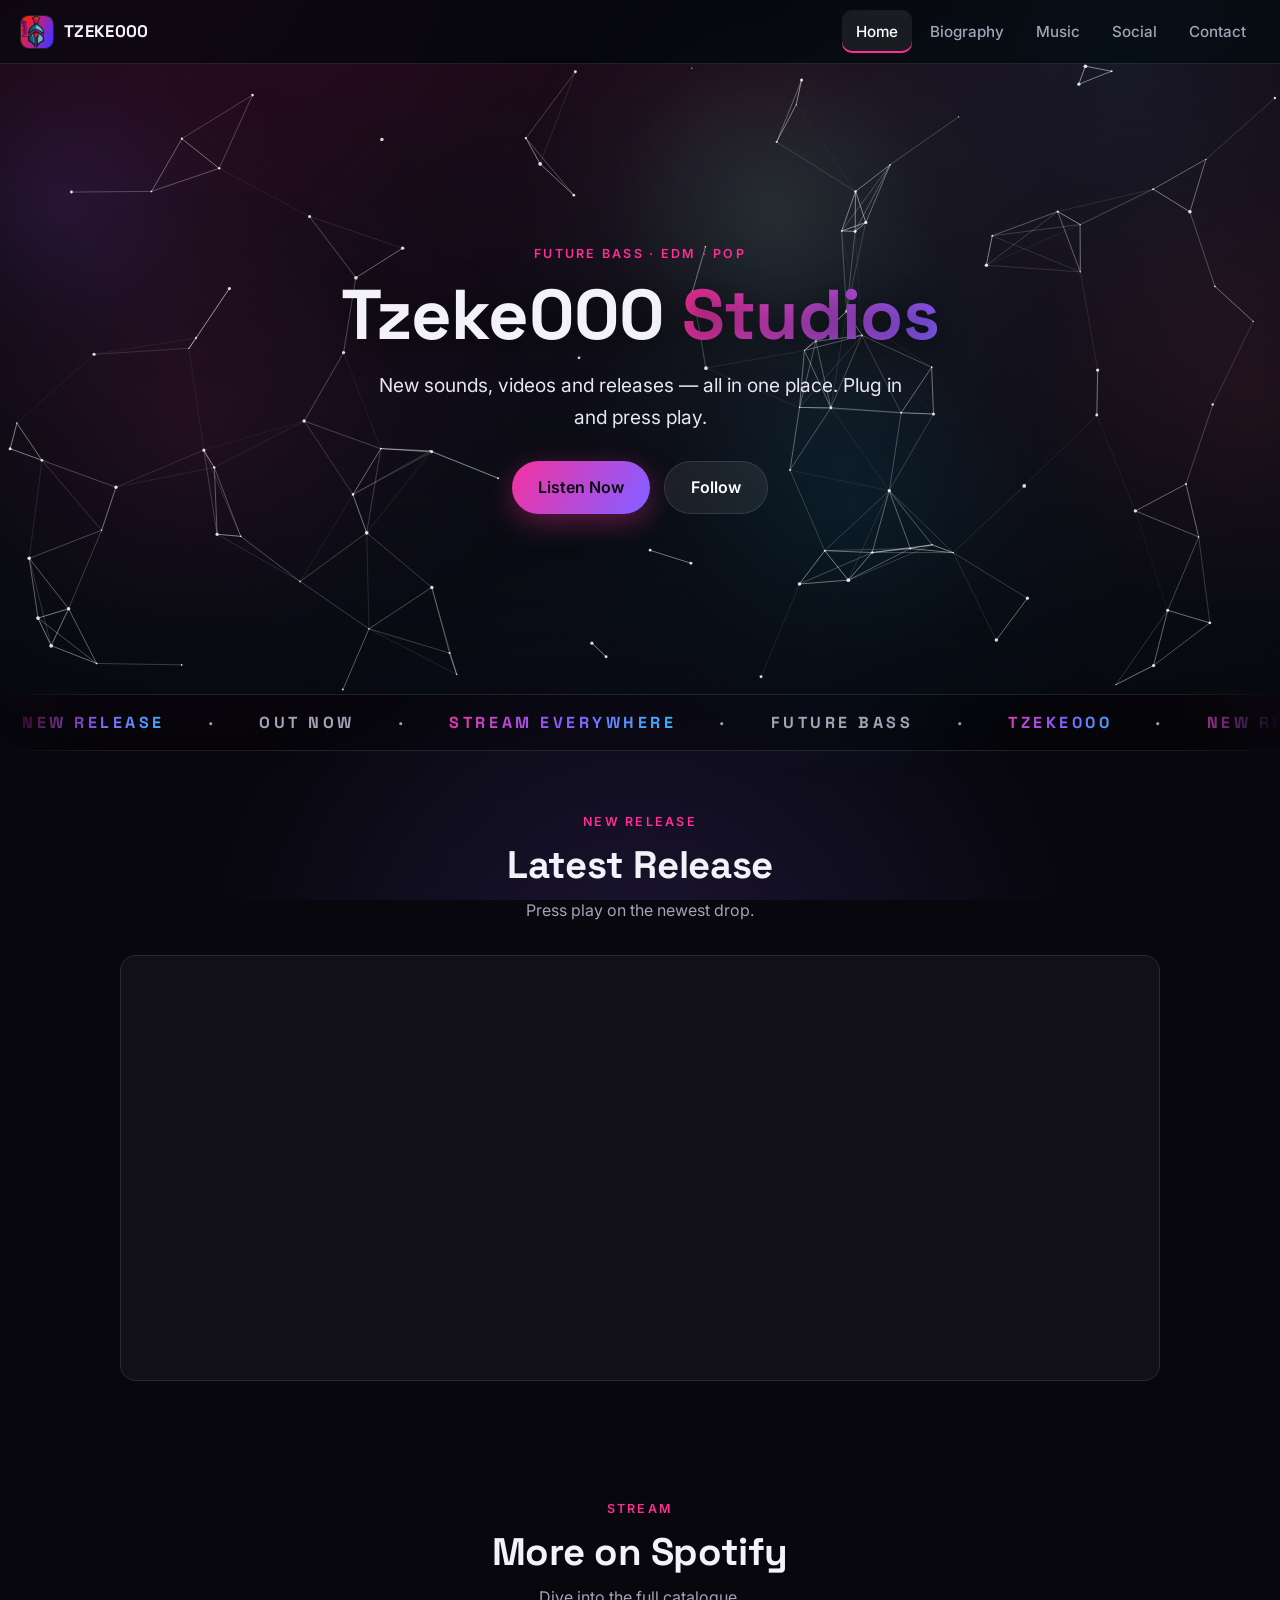
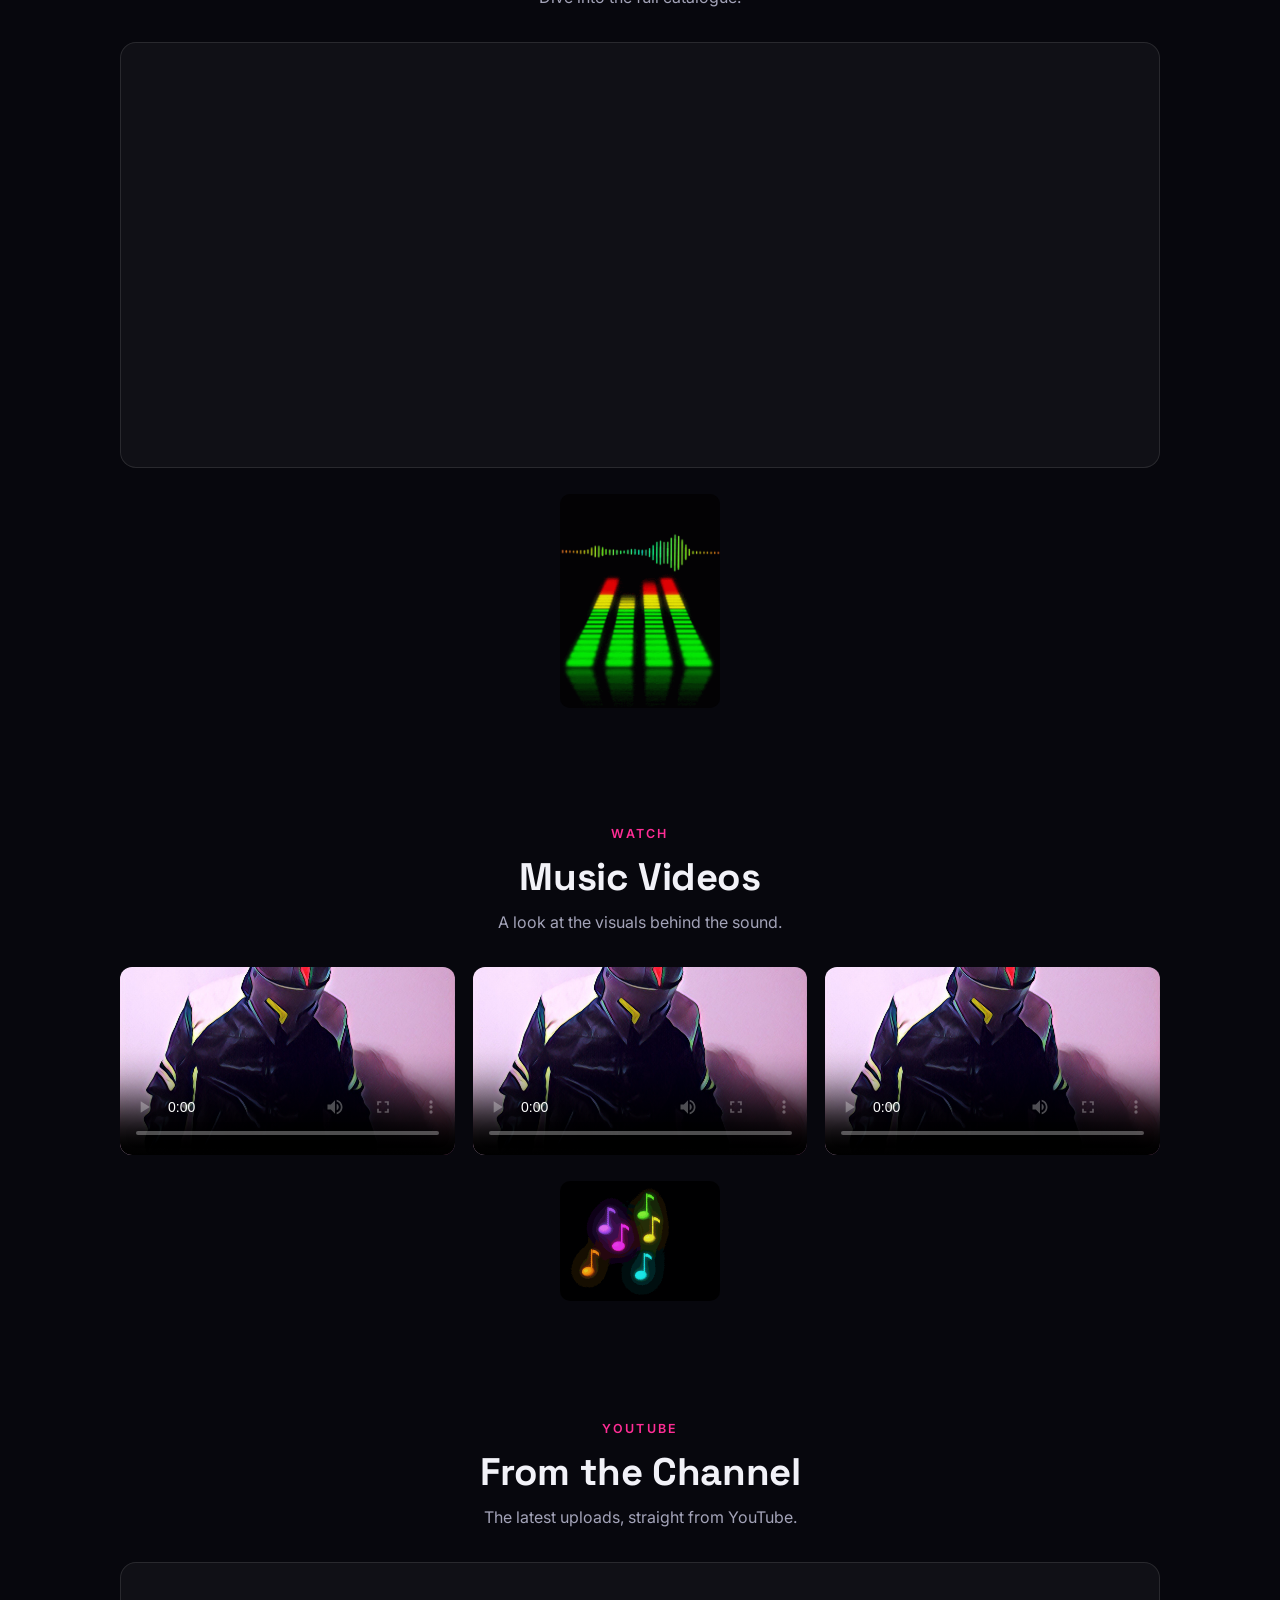
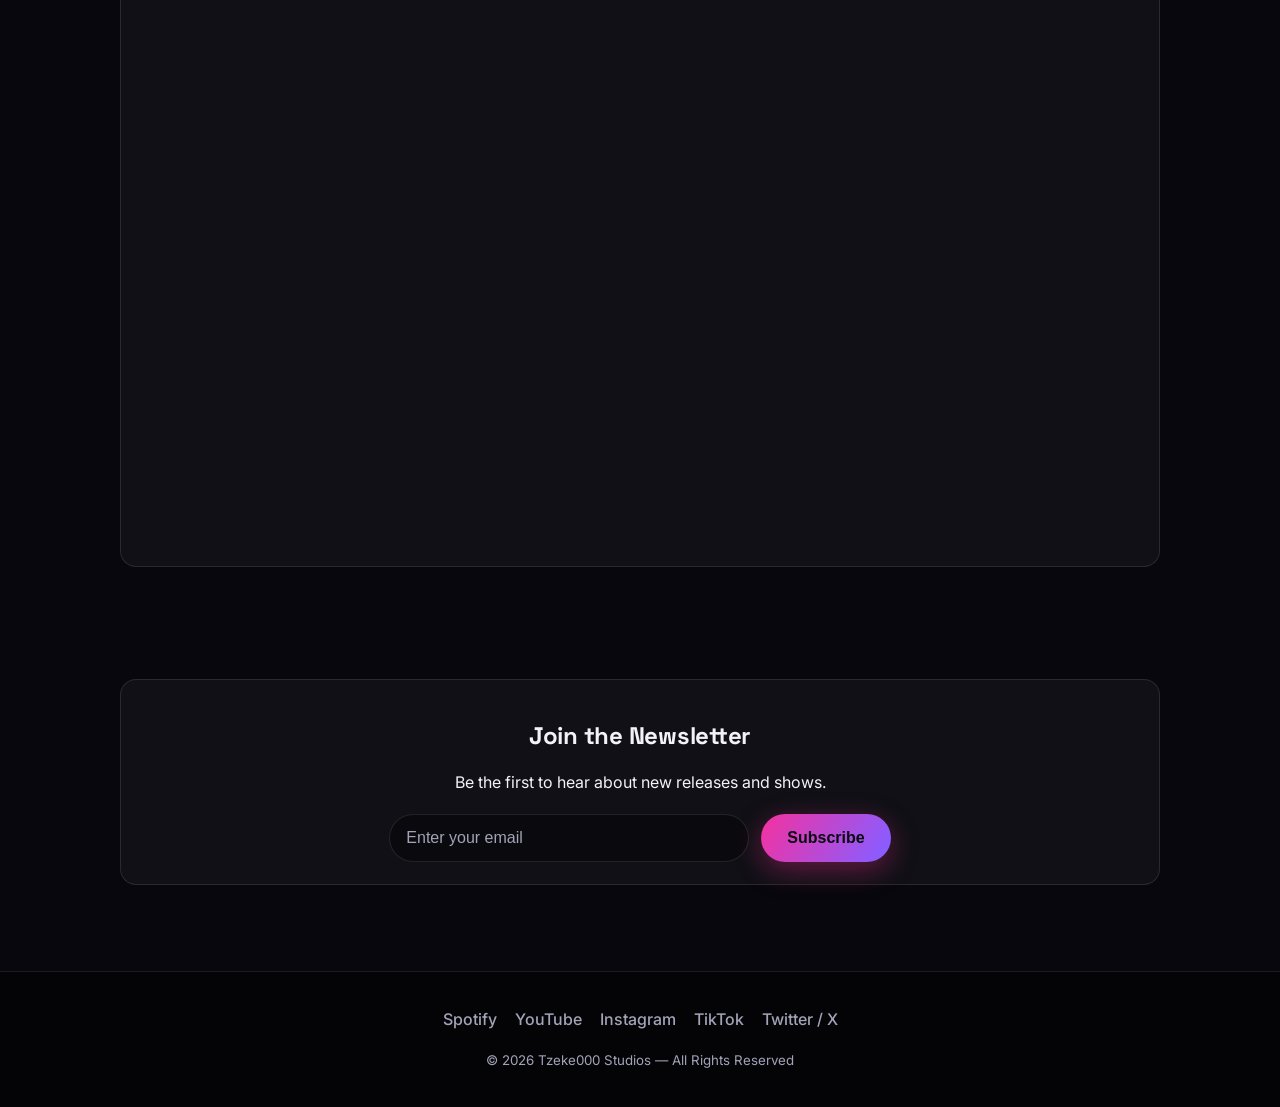
==== index.html @ 436c6356 "Add animated visual layer: canvas backgrounds, scroll reveals, parallax - Full-viewport animated gra" ====
<!DOCTYPE html>
<html lang="en">
<head>
    <meta charset="UTF-8">
    <meta name="viewport" content="width=device-width, initial-scale=1.0">
    <title>Tzeke000 Studios — Home</title>
    <meta name="description" content="Official home of Tzeke000 — Future Bass, EDM and pop. Stream the latest music, watch videos and connect.">
    <meta name="keywords" content="Tzeke000, music, EDM, future bass, videos, artist">
    <link rel="icon" href="Tzeke000icon.jpg" type="image/jpeg">
    <link rel="preconnect" href="https://fonts.googleapis.com">
    <link rel="preconnect" href="https://fonts.gstatic.com" crossorigin>
    <link href="https://fonts.googleapis.com/css2?family=Inter:wght@400;500;600&family=Space+Grotesk:wght@500;600;700&display=swap" rel="stylesheet">
    <link rel="stylesheet" href="styles.css">
</head>
<body>

<canvas id="bg-canvas" aria-hidden="true"></canvas>

<header class="site-header">
    <a class="brand" href="index.html">
        <img src="Tzeke000icon.jpg" alt="Tzeke000 logo">
        Tzeke000
    </a>
    <button class="nav-toggle" aria-label="Toggle menu" aria-expanded="false" aria-controls="nav-links">
        <span></span><span></span><span></span>
    </button>
    <ul class="nav-links" id="nav-links">
        <li><a href="index.html">Home</a></li>
        <li><a href="bio.html">Biography</a></li>
        <li><a href="music.html">Music</a></li>
        <li><a href="social.html">Social</a></li>
        <li><a href="contact.html">Contact</a></li>
    </ul>
</header>

<section class="hero">
    <div class="hero-bg" role="presentation"></div>
    <canvas id="hero-particles" aria-hidden="true"></canvas>
    <span class="eyebrow">Future Bass · EDM · Pop</span>
    <h1>Tzeke000 <span class="gradient-text">Studios</span></h1>
    <p>New sounds, videos and releases — all in one place. Plug in and press play.</p>
    <div class="btn-row">
        <a class="btn btn-primary" href="music.html">Listen Now</a>
        <a class="btn" href="social.html">Follow</a>
    </div>
</section>

<div class="ticker" aria-hidden="true">
    <div class="ticker-track">
        <span class="hot">New Release</span><span>·</span>
        <span>Out Now</span><span>·</span>
        <span class="hot">Stream Everywhere</span><span>·</span>
        <span>Future Bass</span><span>·</span>
        <span class="hot">Tzeke000</span><span>·</span>
        <span class="hot">New Release</span><span>·</span>
        <span>Out Now</span><span>·</span>
        <span class="hot">Stream Everywhere</span><span>·</span>
        <span>Future Bass</span><span>·</span>
        <span class="hot">Tzeke000</span><span>·</span>
    </div>
</div>

<section class="section reveal">
    <div class="section-head">
        <span class="eyebrow">New Release</span>
        <h2>Latest Release</h2>
        <p>Press play on the newest drop.</p>
    </div>
    <div class="card">
        <iframe class="embed-frame" title="Tzeke000 — latest release on Spotify" style="height:380px"
            src="https://open.spotify.com/embed/album/58b5uz4leKL0sfmOHb9FM9"
            allow="encrypted-media" loading="lazy"></iframe>
    </div>
</section>

<section class="section reveal">
    <div class="section-head">
        <span class="eyebrow">Stream</span>
        <h2>More on Spotify</h2>
        <p>Dive into the full catalogue.</p>
    </div>
    <div class="card">
        <iframe class="embed-frame" title="Tzeke000 on Spotify" style="height:380px"
            src="https://open.spotify.com/embed/artist/3OGoSdHCFrG0wLdROotkfY"
            allow="encrypted-media" loading="lazy"></iframe>
    </div>
    <img src="homegif/mv.gif" alt="" class="gif-accent" aria-hidden="true">
</section>

<section class="section reveal">
    <div class="section-head">
        <span class="eyebrow">Watch</span>
        <h2>Music Videos</h2>
        <p>A look at the visuals behind the sound.</p>
    </div>
    <div class="video-grid">
        <video controls preload="metadata" poster="hero.JPG">
            <source src="chasing you video.mp4" type="video/mp4">
            Your browser does not support the video tag.
        </video>
        <video controls preload="metadata" poster="hero.JPG">
            <source src="heart.mp4" type="video/mp4">
            Your browser does not support the video tag.
        </video>
        <video controls preload="metadata" poster="hero.JPG">
            <source src="our love yuno edit.mp4" type="video/mp4">
            Your browser does not support the video tag.
        </video>
    </div>
    <img src="homegif/note.gif" alt="" class="gif-accent" aria-hidden="true">
</section>

<section class="section reveal">
    <div class="section-head">
        <span class="eyebrow">YouTube</span>
        <h2>From the Channel</h2>
        <p>The latest uploads, straight from YouTube.</p>
    </div>
    <div class="card">
        <iframe class="embed-frame" style="aspect-ratio:16/9"
            title="Tzeke000 on YouTube — latest videos"
            src="https://www.youtube.com/embed/videoseries?list=UU_KronLt3Lr6QXPFJktc8fQ"
            allow="accelerometer; autoplay; clipboard-write; encrypted-media; gyroscope; picture-in-picture; web-share"
            referrerpolicy="strict-origin-when-cross-origin"
            allowfullscreen loading="lazy"></iframe>
    </div>
</section>

<section class="section newsletter reveal">
    <div class="card" style="text-align:center">
        <h2>Join the Newsletter</h2>
        <p>Be the first to hear about new releases and shows.</p>
        <form id="newsletter-form">
            <input type="email" id="newsletter-email" placeholder="Enter your email" required>
            <button type="submit" class="btn btn-primary">Subscribe</button>
        </form>
    </div>
</section>

<footer class="site-footer">
    <div class="footer-social">
        <a href="https://open.spotify.com/artist/3OGoSdHCFrG0wLdROotkfY" target="_blank" rel="noopener">Spotify</a>
        <a href="https://youtube.com/@tzeke000" target="_blank" rel="noopener">YouTube</a>
        <a href="https://www.instagram.com/tzeke000/" target="_blank" rel="noopener">Instagram</a>
        <a href="https://www.tiktok.com/@tzeke000" target="_blank" rel="noopener">TikTok</a>
        <a href="https://twitter.com/tzeke0001" target="_blank" rel="noopener">Twitter / X</a>
    </div>
    <small>&copy; <span data-year>2026</span> Tzeke000 Studios — All Rights Reserved</small>
</footer>

<script src="main.js"></script>
</body>
</html>
---- styles.css ----
/* ===========================================================
   Tzeke000 Studios — shared theme
   Dark neon / electronic. Used by every page.
   =========================================================== */

:root {
  --bg:        #07070d;
  --bg-2:      #0d0d18;
  --surface:   rgba(255, 255, 255, 0.04);
  --surface-2: rgba(255, 255, 255, 0.07);
  --border:    rgba(255, 255, 255, 0.10);
  --text:      #f2f2f8;
  --muted:     #a3a3b8;
  --magenta:   #ff2d95;
  --violet:    #8b5cff;
  --cyan:      #1ad1ff;
  --accent-grad: linear-gradient(120deg, #ff2d95 0%, #8b5cff 50%, #1ad1ff 100%);
  --radius:    16px;
  --maxw:      1080px;
  --header-h:  64px;
  --shadow:    0 10px 40px rgba(0, 0, 0, 0.45);
}

* { box-sizing: border-box; }

html { scroll-behavior: smooth; }

body {
  margin: 0;
  font-family: "Inter", system-ui, -apple-system, "Segoe UI", Roboto, Arial, sans-serif;
  color: var(--text);
  background-color: var(--bg);
  background-image:
    radial-gradient(900px circle at 12% -10%, rgba(255, 45, 149, 0.18), transparent 45%),
    radial-gradient(800px circle at 88% 8%, rgba(26, 209, 255, 0.16), transparent 45%),
    radial-gradient(900px circle at 50% 110%, rgba(139, 92, 255, 0.16), transparent 50%);
  background-attachment: fixed;
  line-height: 1.65;
  -webkit-font-smoothing: antialiased;
  overflow-x: hidden;
}

h1, h2, h3 {
  font-family: "Space Grotesk", "Inter", system-ui, sans-serif;
  line-height: 1.15;
  letter-spacing: -0.01em;
}

a { color: var(--cyan); text-decoration: none; }
a:hover { color: #fff; }

img { max-width: 100%; display: block; }

/* ---------- Layout helpers ---------- */
.section {
  max-width: var(--maxw);
  margin: 0 auto;
  padding: 56px 20px;
}
.section-head { text-align: center; margin-bottom: 32px; }
.section-head h2 {
  font-size: clamp(1.6rem, 4vw, 2.4rem);
  margin: 0 0 10px;
}
.section-head p { color: var(--muted); margin: 0; }

.eyebrow {
  display: inline-block;
  font-size: 0.78rem;
  letter-spacing: 0.18em;
  text-transform: uppercase;
  color: var(--magenta);
  font-weight: 600;
  margin-bottom: 10px;
}

.card {
  background: var(--surface);
  border: 1px solid var(--border);
  border-radius: var(--radius);
  padding: 22px;
  backdrop-filter: blur(8px);
  transition: transform 0.4s cubic-bezier(0.22, 1, 0.36, 1),
              border-color 0.3s ease,
              box-shadow 0.4s ease,
              background 0.3s ease;
}
.card + .card { margin-top: 22px; }
.card h3 { margin-top: 0; }
.card:hover {
  transform: translateY(-4px);
  border-color: rgba(255, 45, 149, 0.45);
  background: rgba(255, 255, 255, 0.06);
  box-shadow:
    0 18px 40px rgba(0, 0, 0, 0.5),
    0 0 0 1px rgba(255, 45, 149, 0.18),
    0 0 70px -10px rgba(139, 92, 255, 0.38);
}

.gradient-text {
  background: var(--accent-grad);
  background-size: 200% 100%;
  -webkit-background-clip: text;
  background-clip: text;
  color: transparent;
  animation: gradient-pan 9s ease-in-out infinite;
}
@keyframes gradient-pan {
  0%, 100% { background-position: 0% 50%; }
  50%      { background-position: 100% 50%; }
}

/* ---------- Header / nav ---------- */
.site-header {
  position: sticky;
  top: 0;
  z-index: 50;
  display: flex;
  align-items: center;
  justify-content: space-between;
  gap: 16px;
  height: var(--header-h);
  padding: 0 20px;
  background: rgba(7, 7, 13, 0.72);
  backdrop-filter: blur(14px);
  border-bottom: 1px solid var(--border);
}
.brand {
  display: flex;
  align-items: center;
  gap: 10px;
  font-family: "Space Grotesk", sans-serif;
  font-weight: 700;
  font-size: 1.05rem;
  letter-spacing: 0.02em;
  color: var(--text);
  text-transform: uppercase;
}
.brand:hover { color: var(--text); }
.brand img {
  width: 34px;
  height: 34px;
  border-radius: 9px;
  border: 1px solid var(--border);
}

.nav-links {
  display: flex;
  align-items: center;
  gap: 4px;
  list-style: none;
  margin: 0;
  padding: 0;
}
.nav-links a {
  display: block;
  padding: 9px 14px;
  border-radius: 10px;
  color: var(--muted);
  font-weight: 500;
  font-size: 0.95rem;
  transition: color 0.2s ease, background 0.2s ease;
}
.nav-links a:hover { color: #fff; background: var(--surface-2); }
.nav-links a.active {
  color: #fff;
  background: var(--surface-2);
  box-shadow: inset 0 -2px 0 0 var(--magenta);
}

.nav-toggle {
  display: none;
  flex-direction: column;
  justify-content: center;
  gap: 5px;
  width: 44px;
  height: 44px;
  padding: 0;
  background: transparent;
  border: 1px solid var(--border);
  border-radius: 10px;
  cursor: pointer;
}
.nav-toggle span {
  display: block;
  width: 20px;
  height: 2px;
  margin: 0 auto;
  background: var(--text);
  transition: transform 0.25s ease, opacity 0.25s ease;
}
.nav-toggle[aria-expanded="true"] span:nth-child(1) { transform: translateY(7px) rotate(45deg); }
.nav-toggle[aria-expanded="true"] span:nth-child(2) { opacity: 0; }
.nav-toggle[aria-expanded="true"] span:nth-child(3) { transform: translateY(-7px) rotate(-45deg); }

/* ---------- Hero ---------- */
.hero {
  position: relative;
  min-height: clamp(420px, 70vh, 640px);
  display: flex;
  flex-direction: column;
  align-items: center;
  justify-content: center;
  text-align: center;
  padding: 60px 20px;
  overflow: hidden;
}
.hero-bg {
  position: absolute;
  inset: 0;
  background-image: url('hero.JPG');
  background-size: cover;
  background-position: center;
  transform: scale(1.08);
  filter: saturate(1.1);
  will-change: transform;
}
.hero::after {
  content: "";
  position: absolute;
  inset: 0;
  background:
    radial-gradient(120% 120% at 50% 0%, rgba(7, 7, 13, 0.25), rgba(7, 7, 13, 0.92)),
    linear-gradient(180deg, rgba(255, 45, 149, 0.12), rgba(26, 209, 255, 0.10));
}
.hero > * { position: relative; z-index: 1; }
.hero h1 {
  font-size: clamp(2.2rem, 7vw, 4.4rem);
  margin: 0 0 14px;
  text-shadow: 0 4px 30px rgba(0, 0, 0, 0.6);
}
.hero p {
  max-width: 560px;
  margin: 0 auto 28px;
  font-size: clamp(1rem, 2.5vw, 1.2rem);
  color: #e7e7f2;
}

/* ---------- Buttons ---------- */
.btn-row {
  display: flex;
  flex-wrap: wrap;
  gap: 14px;
  justify-content: center;
}
.btn {
  display: inline-flex;
  align-items: center;
  justify-content: center;
  gap: 8px;
  min-height: 48px;
  padding: 12px 26px;
  border-radius: 999px;
  font-weight: 600;
  font-size: 1rem;
  cursor: pointer;
  border: 1px solid var(--border);
  background: var(--surface-2);
  color: #fff;
  transition: transform 0.2s ease, box-shadow 0.2s ease, background 0.2s ease;
}
.btn:hover { transform: translateY(-2px); color: #fff; }
.btn-primary {
  border: none;
  background: var(--accent-grad);
  background-size: 200% 200%;
  background-position: 0% 50%;
  color: #0a0a0f;
  box-shadow: 0 8px 28px rgba(255, 45, 149, 0.35);
  transition: background-position 0.5s ease, transform 0.2s ease, box-shadow 0.2s ease;
}
.btn-primary:hover {
  background-position: 100% 50%;
  box-shadow: 0 12px 34px rgba(139, 92, 255, 0.45);
  color: #0a0a0f;
}

/* ---------- Embeds & media ---------- */
.embed-frame {
  width: 100%;
  border: 0;
  border-radius: 12px;
  display: block;
}
.video-grid {
  display: grid;
  grid-template-columns: repeat(auto-fit, minmax(280px, 1fr));
  gap: 18px;
}
.video-grid video {
  width: 100%;
  height: 100%;
  border-radius: 12px;
  background: #000;
  aspect-ratio: 16 / 9;
  object-fit: cover;
}
.track-list { display: grid; gap: 14px; }
.track {
  display: flex;
  flex-direction: column;
  gap: 10px;
  background: var(--surface);
  border: 1px solid var(--border);
  border-radius: 12px;
  padding: 16px 18px;
}
.track .track-name { font-weight: 600; font-family: "Space Grotesk", sans-serif; }
audio { width: 100%; height: 40px; }

/* decorative gifs */
.gif-accent {
  display: block;
  margin: 26px auto 0;
  width: 100%;
  max-width: 160px;
  opacity: 0.92;
  border-radius: 10px;
}

/* ---------- Bio slideshow ---------- */
.slideshow {
  position: relative;
  max-width: 640px;
  margin: 0 auto 8px;
  border-radius: var(--radius);
  overflow: hidden;
  border: 1px solid var(--border);
}
.slideshow .slide {
  display: none;
  width: 100%;
  max-height: 460px;
  object-fit: cover;
}
.slideshow .slide.active { display: block; }
.slide-btn {
  position: absolute;
  top: 50%;
  transform: translateY(-50%);
  width: 44px;
  height: 44px;
  display: flex;
  align-items: center;
  justify-content: center;
  font-size: 22px;
  color: #fff;
  background: rgba(7, 7, 13, 0.55);
  border: 1px solid var(--border);
  border-radius: 999px;
  cursor: pointer;
  backdrop-filter: blur(6px);
}
.slide-btn:hover { background: rgba(7, 7, 13, 0.85); }
.slide-btn.prev { left: 12px; }
.slide-btn.next { right: 12px; }
.slide-dots { display: flex; justify-content: center; gap: 8px; margin-top: 12px; }
.slide-dots button {
  width: 10px; height: 10px; padding: 0;
  border-radius: 50%;
  border: none;
  background: var(--border);
  cursor: pointer;
}
.slide-dots button.active { background: var(--magenta); }

/* ---------- Social grid ---------- */
.social-grid {
  display: grid;
  grid-template-columns: repeat(auto-fit, minmax(150px, 1fr));
  gap: 14px;
  margin-bottom: 30px;
}
.social-grid a {
  display: flex;
  align-items: center;
  justify-content: center;
  min-height: 56px;
  padding: 12px;
  font-weight: 600;
  color: #fff;
  background: var(--surface);
  border: 1px solid var(--border);
  border-radius: 12px;
  transition: transform 0.2s ease, border-color 0.2s ease, background 0.2s ease;
}
.social-grid a:hover {
  transform: translateY(-3px);
  border-color: var(--magenta);
  background: var(--surface-2);
}

/* ---------- Newsletter ---------- */
.newsletter form {
  display: flex;
  flex-wrap: wrap;
  gap: 12px;
  justify-content: center;
  margin-top: 18px;
}
.newsletter input[type="email"] {
  flex: 1 1 260px;
  max-width: 360px;
  min-height: 48px;
  padding: 12px 16px;
  border-radius: 999px;
  border: 1px solid var(--border);
  background: rgba(0, 0, 0, 0.35);
  color: #fff;
  font-size: 1rem;
}
.newsletter input[type="email"]::placeholder { color: var(--muted); }
.newsletter input[type="email"]:focus {
  outline: none;
  border-color: var(--cyan);
  box-shadow: 0 0 0 3px rgba(26, 209, 255, 0.25);
}

/* ---------- Footer ---------- */
.site-footer {
  border-top: 1px solid var(--border);
  background: rgba(0, 0, 0, 0.4);
  text-align: center;
  padding: 34px 20px;
  margin-top: 30px;
}
.footer-social {
  display: flex;
  flex-wrap: wrap;
  gap: 8px 18px;
  justify-content: center;
  margin-bottom: 14px;
}
.footer-social a { color: var(--muted); font-weight: 500; }
.footer-social a:hover { color: #fff; }
.site-footer small { color: var(--muted); }

/* ---------- Focus visibility ---------- */
:focus-visible {
  outline: 2px solid var(--cyan);
  outline-offset: 2px;
}

/* ===========================================================
   Visual layer — canvases, scroll reveal, marquee
   =========================================================== */

#bg-canvas {
  position: fixed;
  inset: 0;
  width: 100%;
  height: 100%;
  z-index: -1;
  pointer-events: none;
  opacity: 0.85;
}

#hero-particles {
  position: absolute;
  inset: 0;
  z-index: 1;
  pointer-events: none;
  mix-blend-mode: screen;
}

.reveal {
  opacity: 0;
  transform: translateY(36px);
  transition: opacity 0.9s ease, transform 0.9s cubic-bezier(0.22, 1, 0.36, 1);
  will-change: opacity, transform;
}
.reveal.in {
  opacity: 1;
  transform: none;
}

/* Marquee ticker */
.ticker {
  position: relative;
  overflow: hidden;
  border-top: 1px solid var(--border);
  border-bottom: 1px solid var(--border);
  background: rgba(0, 0, 0, 0.30);
  padding: 14px 0;
  -webkit-mask-image: linear-gradient(90deg, transparent, #000 8%, #000 92%, transparent);
          mask-image: linear-gradient(90deg, transparent, #000 8%, #000 92%, transparent);
}
.ticker-track {
  display: inline-flex;
  white-space: nowrap;
  animation: ticker-scroll 32s linear infinite;
  font-family: "Space Grotesk", sans-serif;
  font-weight: 700;
  font-size: 1rem;
  letter-spacing: 0.22em;
  text-transform: uppercase;
}
.ticker-track span {
  padding: 0 22px;
  color: var(--muted);
  flex: 0 0 auto;
}
.ticker-track span.hot {
  background: var(--accent-grad);
  -webkit-background-clip: text;
          background-clip: text;
  color: transparent;
}
@keyframes ticker-scroll {
  from { transform: translateX(0); }
  to   { transform: translateX(-50%); }
}

/* ---------- Mobile nav ---------- */
@media (max-width: 760px) {
  .nav-toggle { display: flex; }
  .nav-links {
    position: fixed;
    top: var(--header-h);
    left: 0;
    right: 0;
    flex-direction: column;
    align-items: stretch;
    gap: 6px;
    padding: 16px 20px 24px;
    background: rgba(7, 7, 13, 0.97);
    border-bottom: 1px solid var(--border);
    transform: translateY(-12px);
    opacity: 0;
    pointer-events: none;
    transition: opacity 0.2s ease, transform 0.2s ease;
  }
  .nav-links.open {
    transform: translateY(0);
    opacity: 1;
    pointer-events: auto;
  }
  .nav-links a {
    padding: 14px 16px;
    font-size: 1.05rem;
  }
  .nav-links a.active { box-shadow: inset 3px 0 0 0 var(--magenta); }
}

@media (prefers-reduced-motion: reduce) {
  html { scroll-behavior: auto; }
  * { animation: none !important; transition: none !important; }
  .reveal { opacity: 1; transform: none; }
}
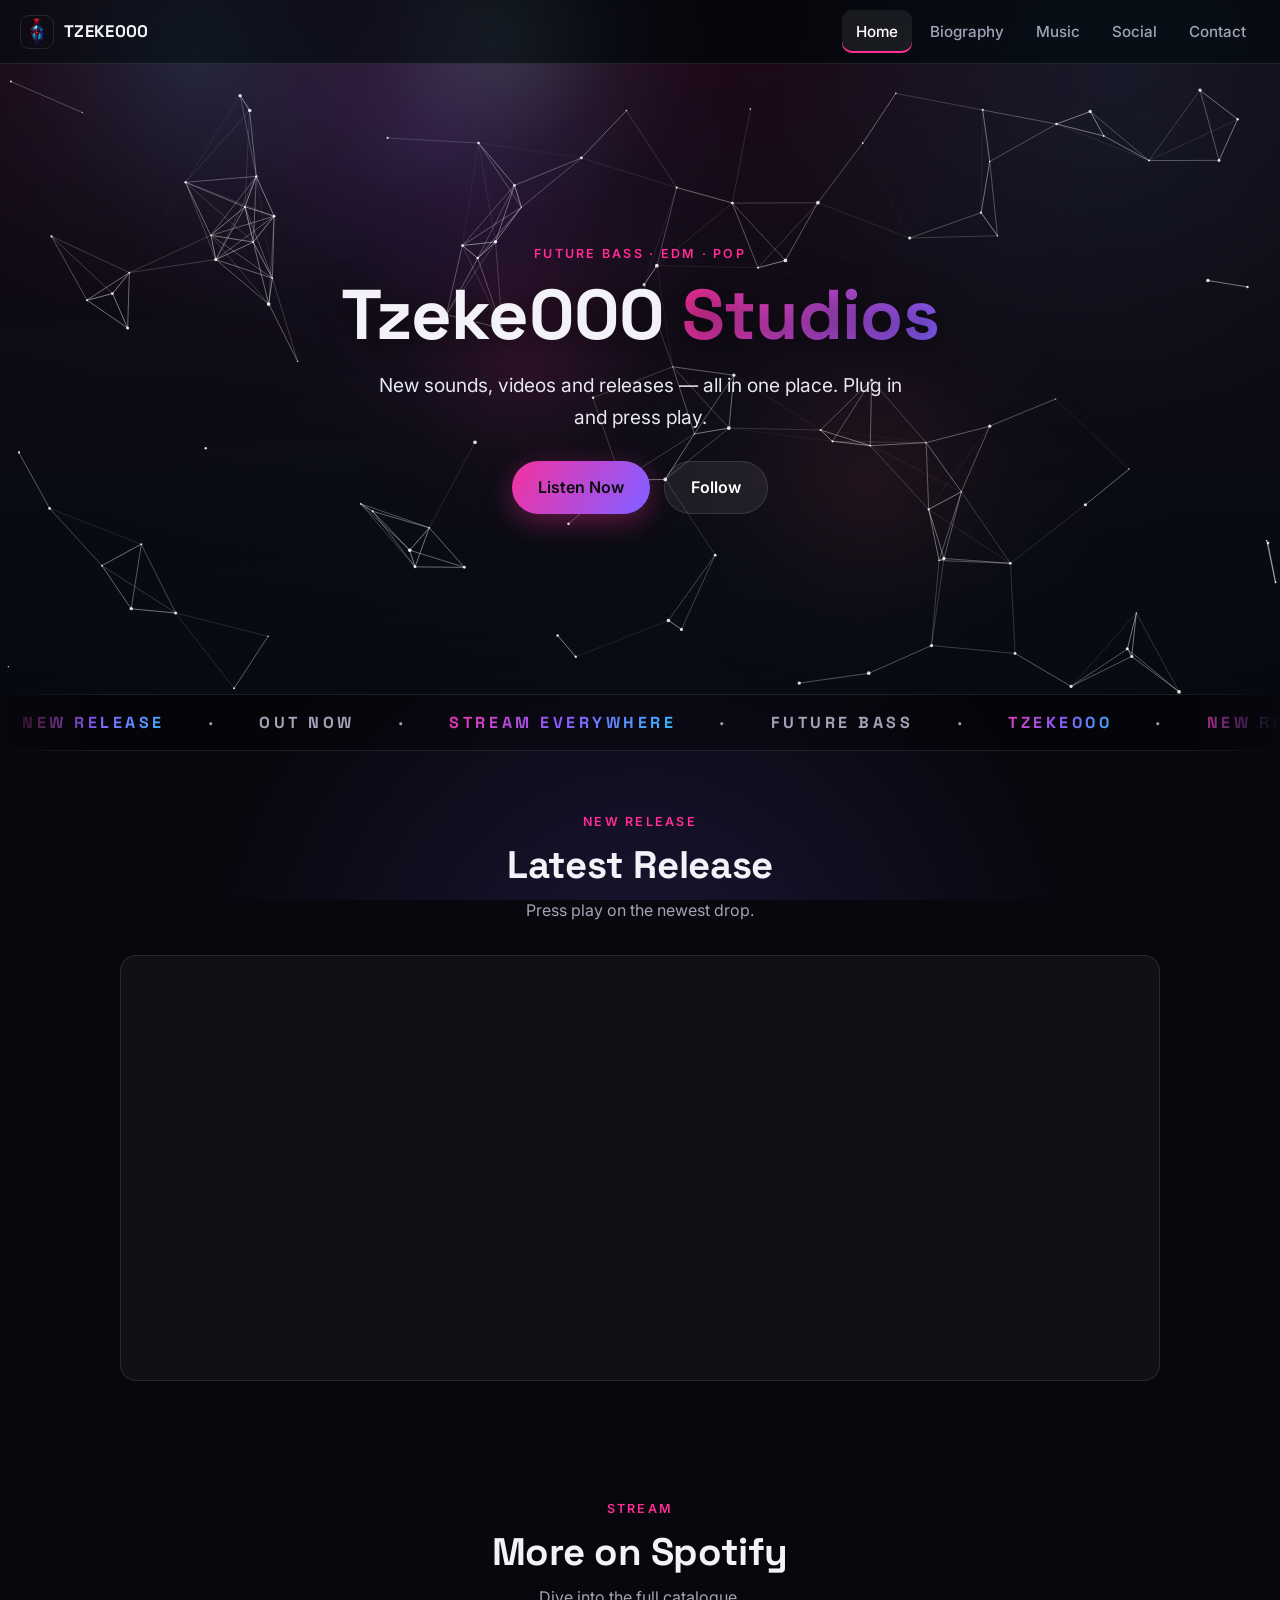
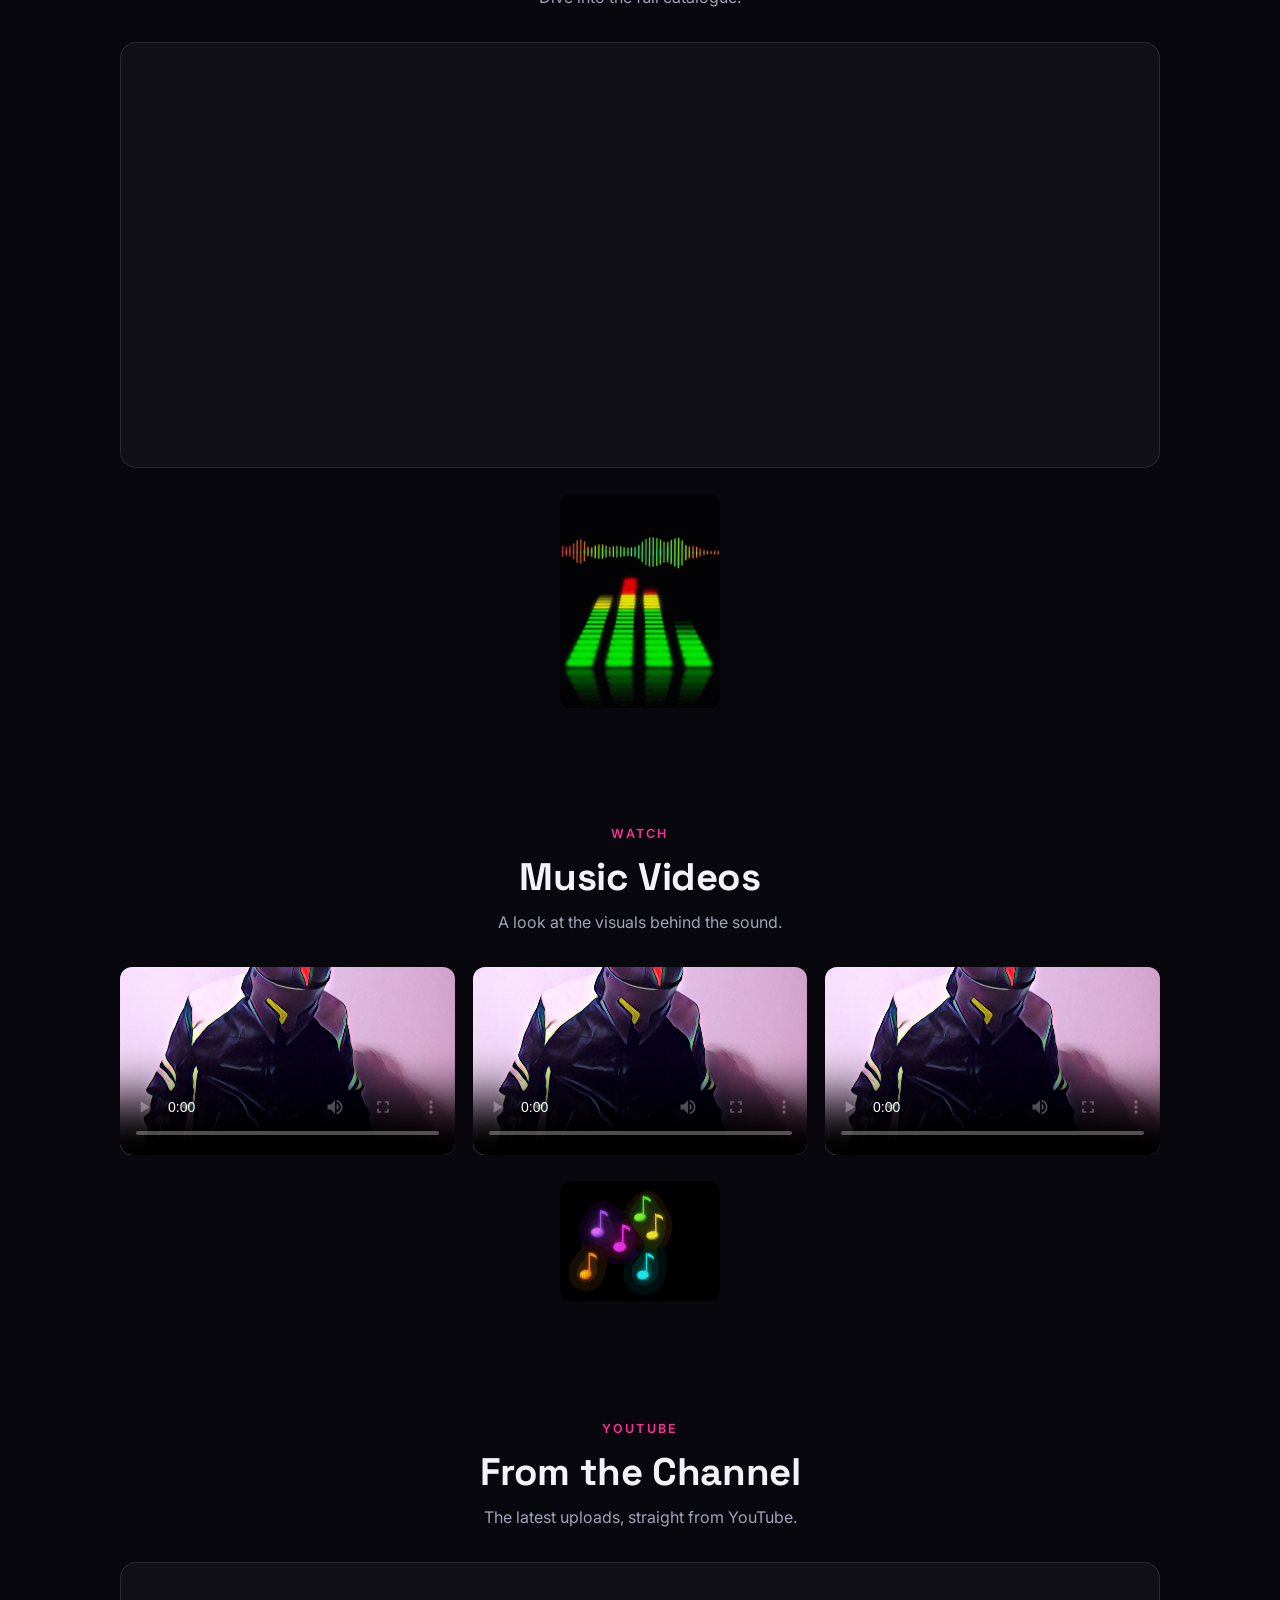
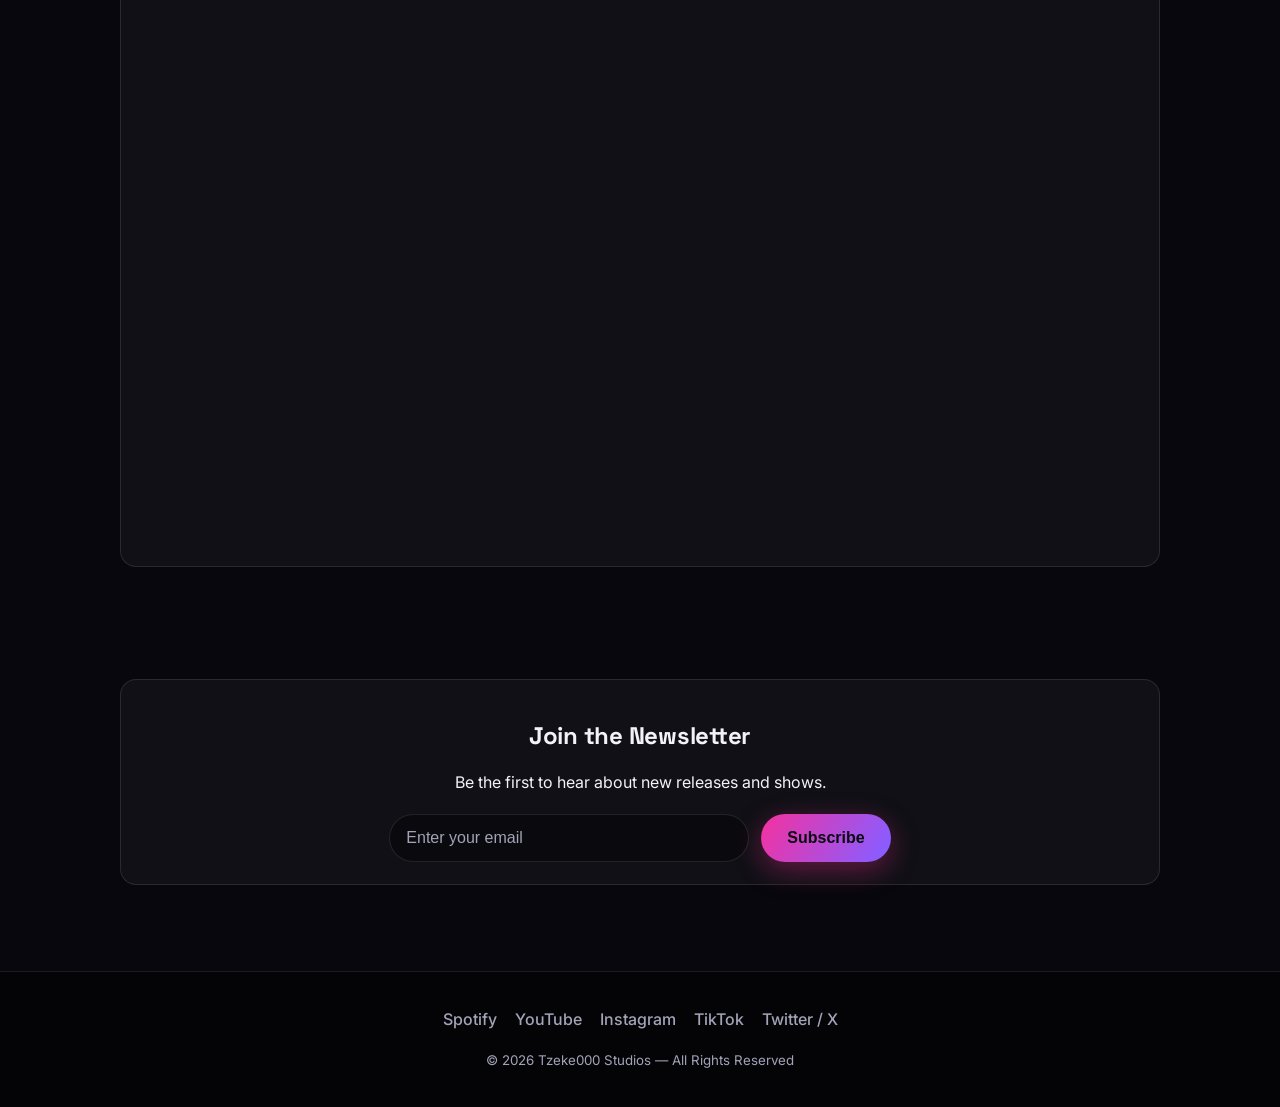
==== commit 2b8ceb66: "Add new Spartan logo art, swap header/favicon, add social share cards - Add the new colored Spartan " ====
--- a/index.html
+++ b/index.html
@@ -6,11 +6,39 @@
     <title>Tzeke000 Studios — Home</title>
     <meta name="description" content="Official home of Tzeke000 — Future Bass, EDM and pop. Stream the latest music, watch videos and connect.">
     <meta name="keywords" content="Tzeke000, music, EDM, future bass, videos, artist">
-    <link rel="icon" href="Tzeke000icon.jpg" type="image/jpeg">
+    <link rel="icon" type="image/png" href="Tzeke000icon.png">
+    <link rel="apple-touch-icon" href="Tzeke000icon.png">
+    <meta property="og:type" content="website">
+    <meta property="og:site_name" content="Tzeke000 Studios">
+    <meta property="og:title" content="Tzeke000 Studios">
+    <meta property="og:description" content="Official home of Tzeke000 — Future Bass, EDM and pop. Stream the latest music, watch videos and connect.">
+    <meta property="og:url" content="https://tzeke000.github.io/">
+    <meta property="og:image" content="https://tzeke000.github.io/og-banner.png">
+    <meta name="twitter:card" content="summary_large_image">
+    <meta name="twitter:title" content="Tzeke000 Studios">
+    <meta name="twitter:description" content="Official home of Tzeke000 — Future Bass, EDM and pop. Stream the latest music, watch videos and connect.">
+    <meta name="twitter:image" content="https://tzeke000.github.io/og-banner.png">
     <link rel="preconnect" href="https://fonts.googleapis.com">
     <link rel="preconnect" href="https://fonts.gstatic.com" crossorigin>
     <link href="https://fonts.googleapis.com/css2?family=Inter:wght@400;500;600&family=Space+Grotesk:wght@500;600;700&display=swap" rel="stylesheet">
     <link rel="stylesheet" href="styles.css">
+    <script type="application/ld+json">
+    {
+      "@context": "https://schema.org",
+      "@type": "MusicGroup",
+      "name": "Tzeke000",
+      "url": "https://tzeke000.github.io/",
+      "image": "https://tzeke000.github.io/og-banner.png",
+      "genre": ["Future Bass", "EDM", "Pop"],
+      "sameAs": [
+        "https://open.spotify.com/artist/3OGoSdHCFrG0wLdROotkfY",
+        "https://youtube.com/@tzeke000",
+        "https://www.instagram.com/tzeke000/",
+        "https://www.tiktok.com/@tzeke000",
+        "https://twitter.com/tzeke0001"
+      ]
+    }
+    </script>
 </head>
 <body>
 
@@ -18,7 +46,7 @@
 
 <header class="site-header">
     <a class="brand" href="index.html">
-        <img src="Tzeke000icon.jpg" alt="Tzeke000 logo">
+        <img src="Tzeke000icon.png" alt="Tzeke000 logo">
         Tzeke000
     </a>
     <button class="nav-toggle" aria-label="Toggle menu" aria-expanded="false" aria-controls="nav-links">
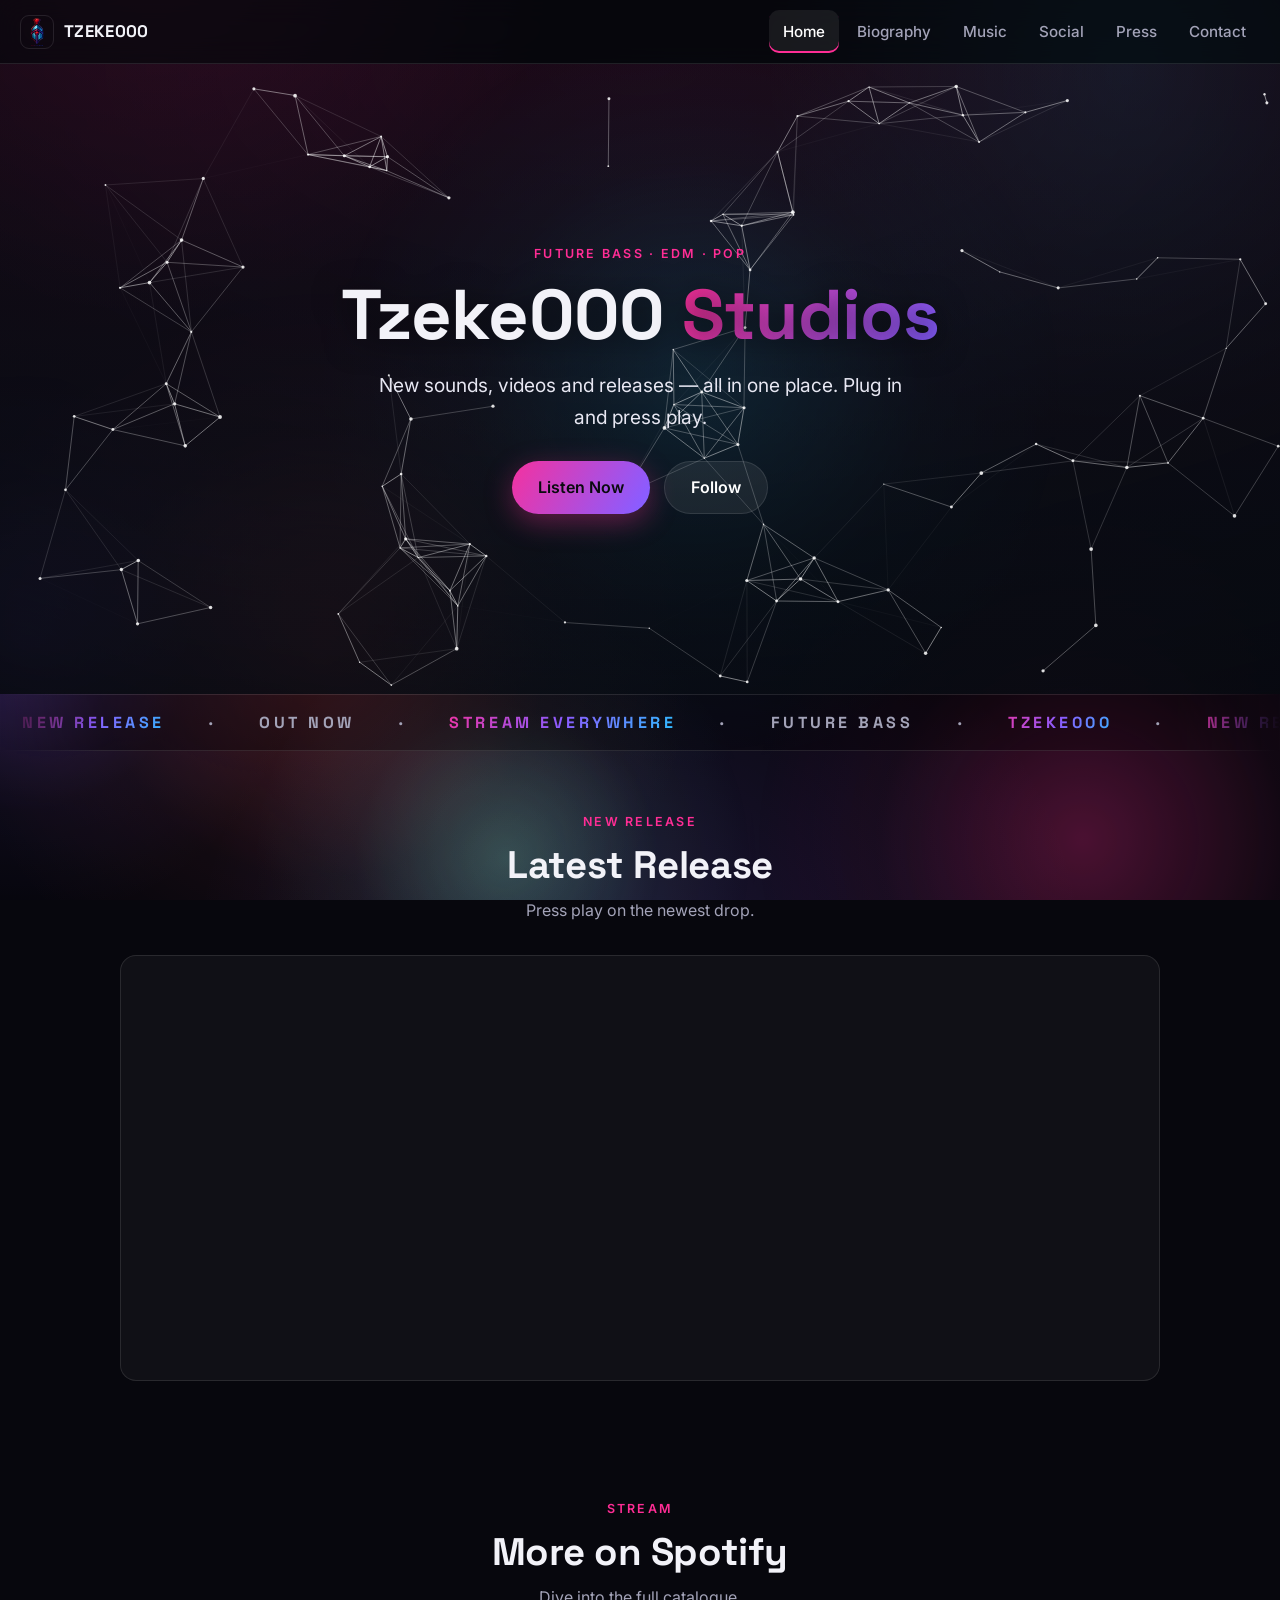
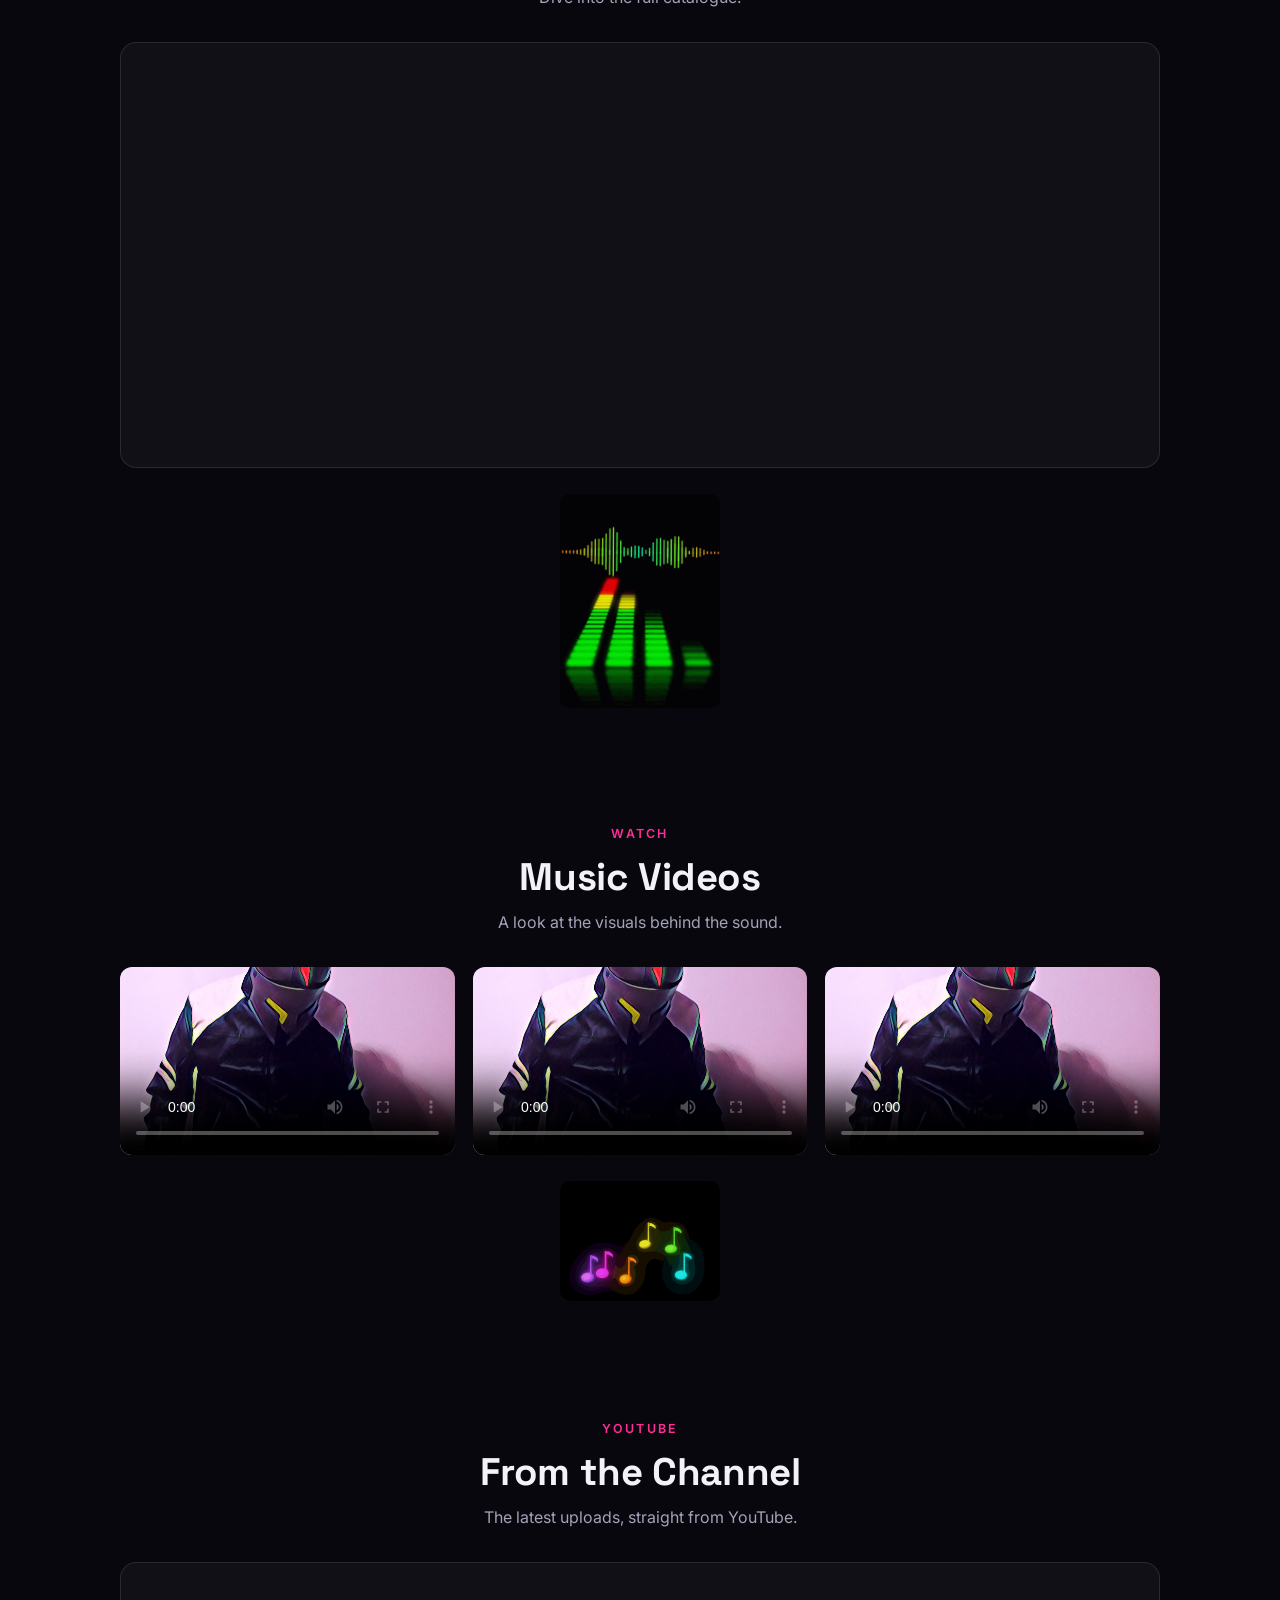
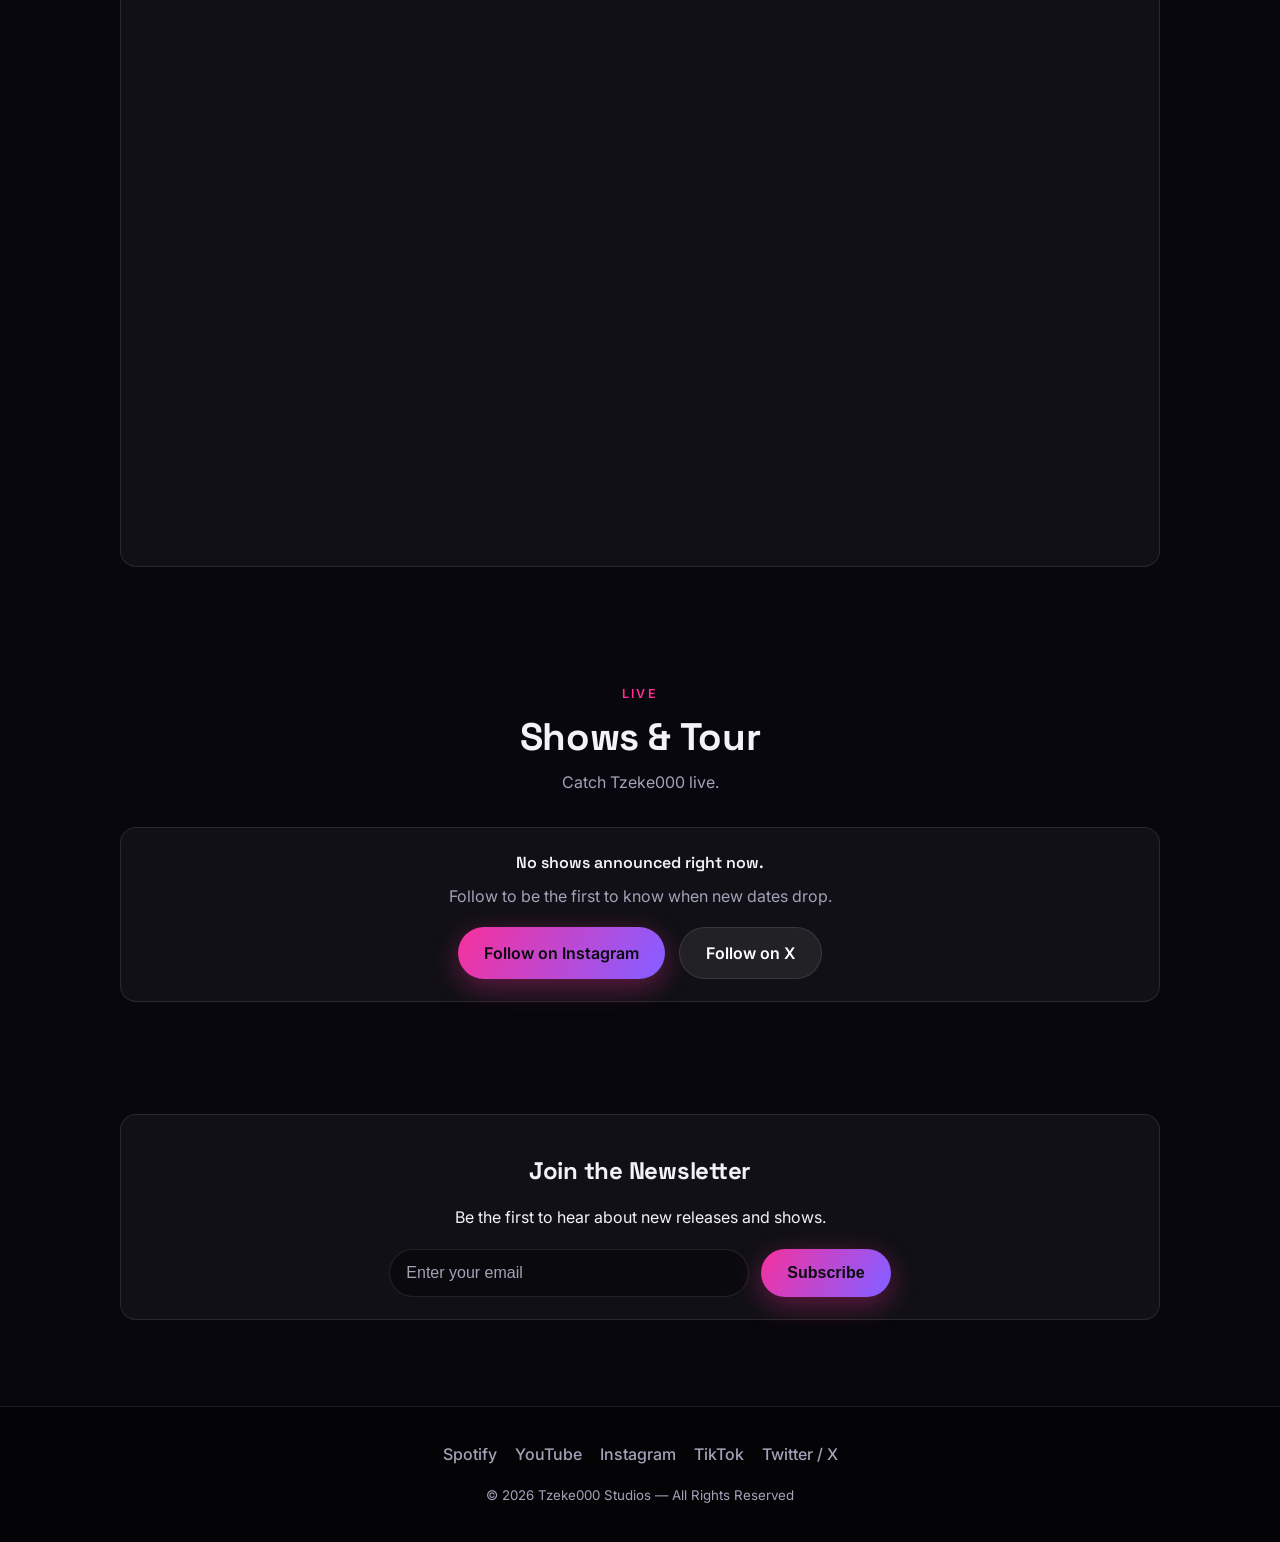
==== commit 34492a2a: "Add Press/EPK page, Shows section, and Press nav link - New epk.html: short bio, at-a-glance facts, " ====
--- a/index.html
+++ b/index.html
@@ -57,6 +57,7 @@
         <li><a href="bio.html">Biography</a></li>
         <li><a href="music.html">Music</a></li>
         <li><a href="social.html">Social</a></li>
+        <li><a href="epk.html">Press</a></li>
         <li><a href="contact.html">Contact</a></li>
     </ul>
 </header>
@@ -154,6 +155,22 @@
     </div>
 </section>
 
+<section class="section reveal">
+    <div class="section-head">
+        <span class="eyebrow">Live</span>
+        <h2>Shows &amp; Tour</h2>
+        <p>Catch Tzeke000 live.</p>
+    </div>
+    <div class="card" style="text-align:center">
+        <p style="margin:0 0 6px;font-weight:600;font-family:'Space Grotesk',sans-serif">No shows announced right now.</p>
+        <p style="color:var(--muted);margin:0 0 18px">Follow to be the first to know when new dates drop.</p>
+        <div class="btn-row">
+            <a class="btn btn-primary" href="https://www.instagram.com/tzeke000/" target="_blank" rel="noopener">Follow on Instagram</a>
+            <a class="btn" href="https://twitter.com/tzeke0001" target="_blank" rel="noopener">Follow on X</a>
+        </div>
+    </div>
+</section>
+
 <section class="section newsletter reveal">
     <div class="card" style="text-align:center">
         <h2>Join the Newsletter</h2>
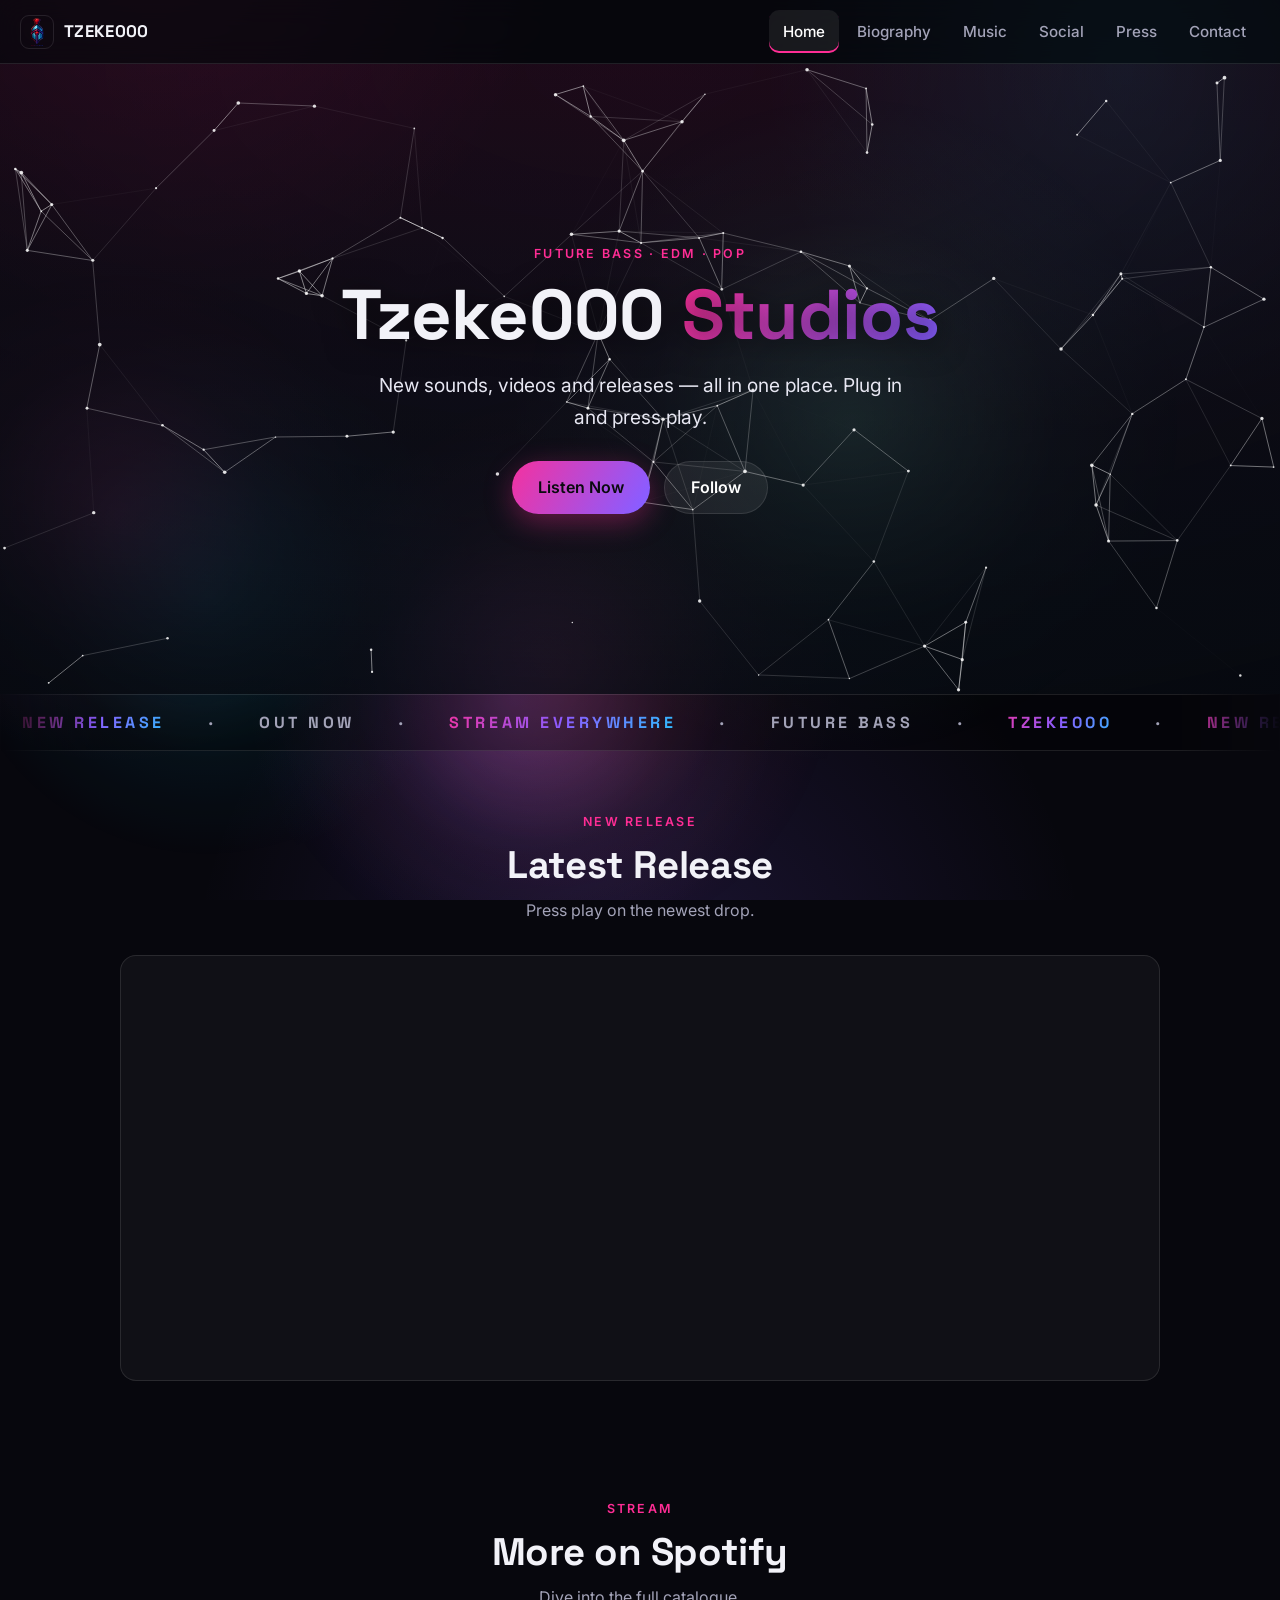
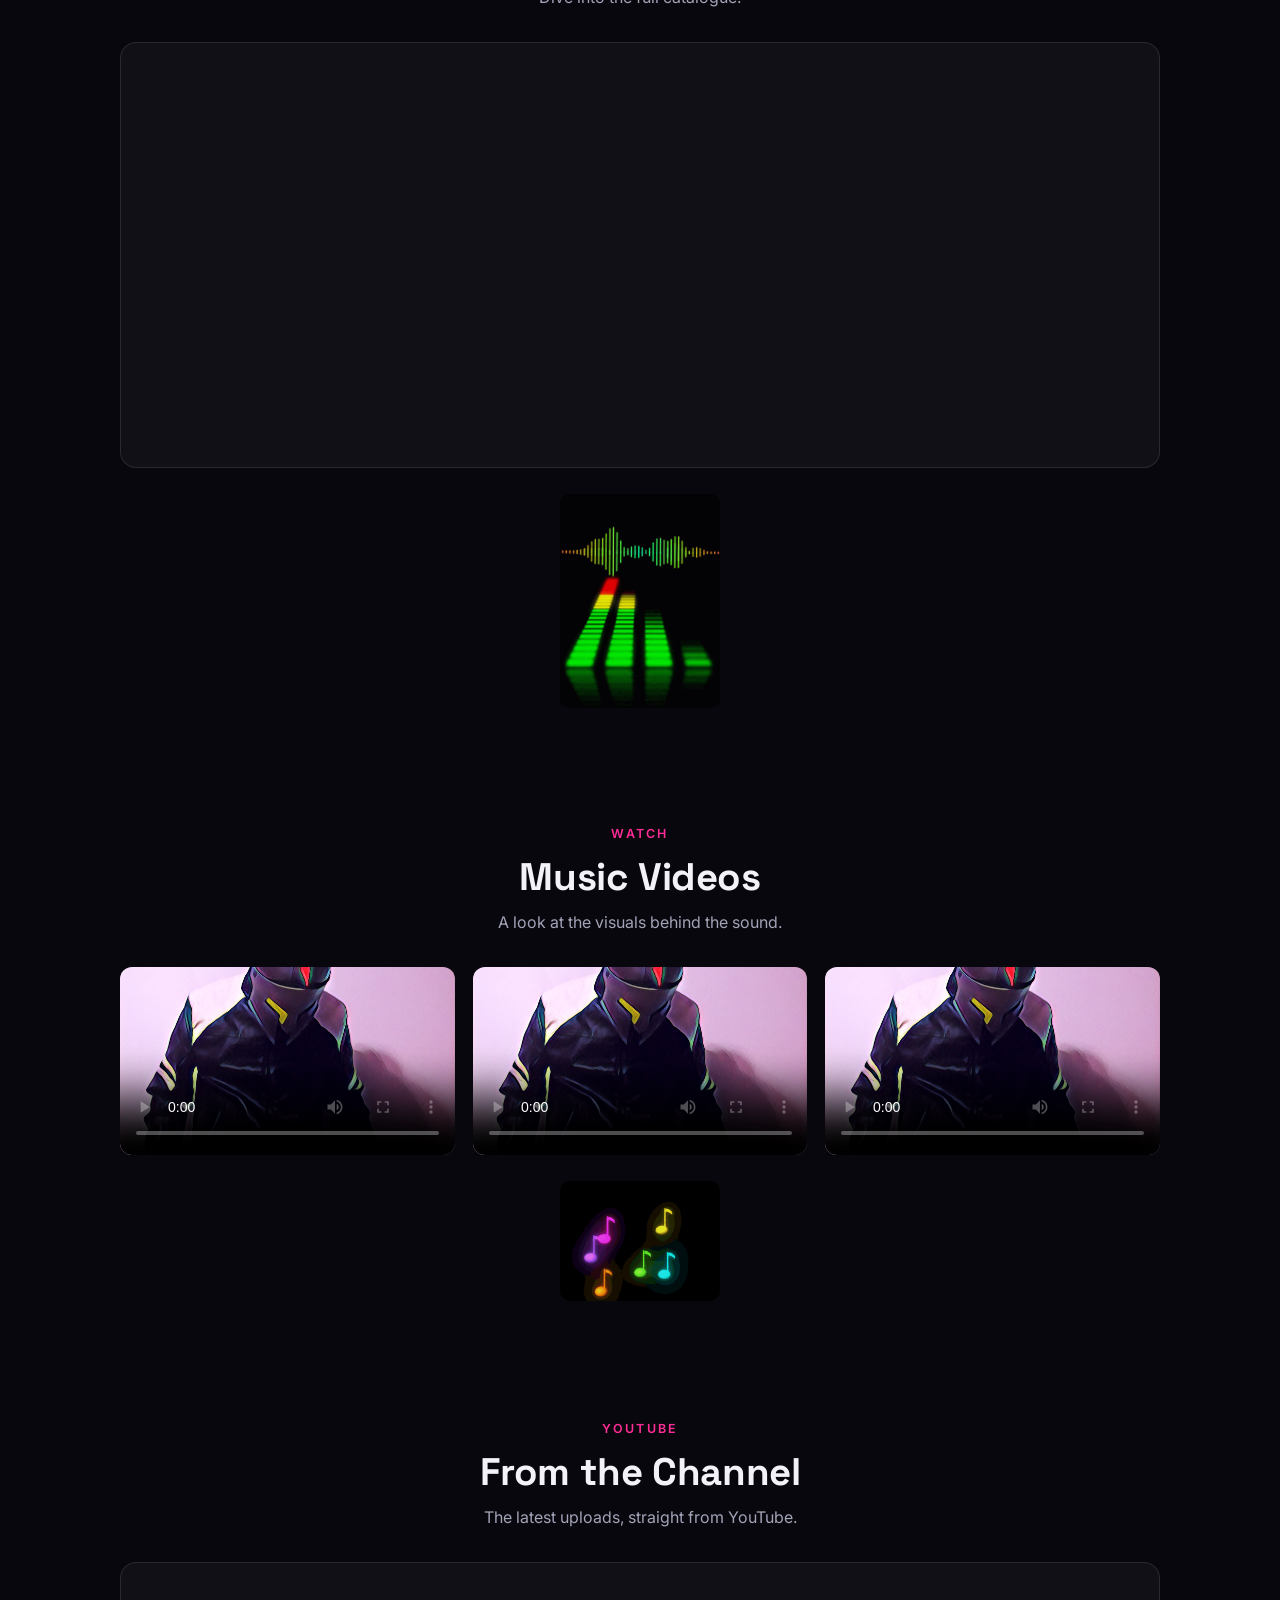
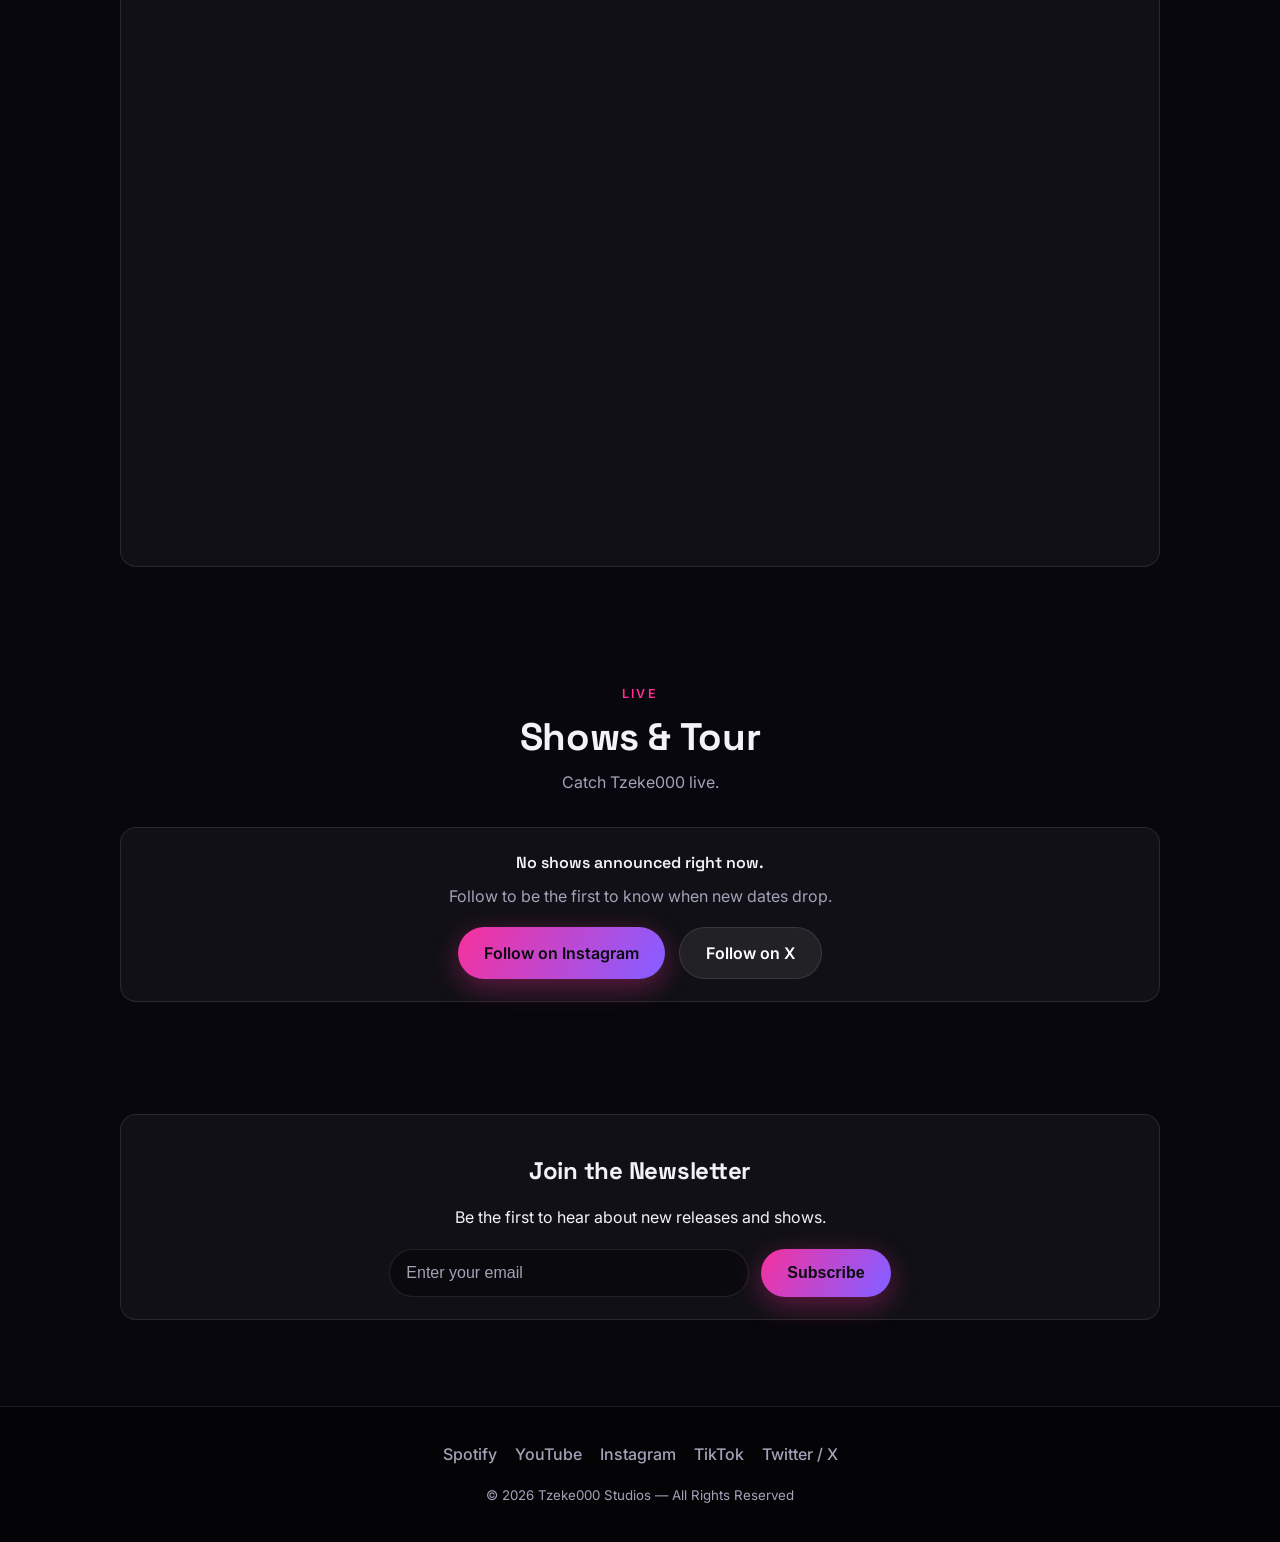
==== commit b3880543: "Add GoatCounter analytics to all pages Privacy-friendly visitor analytics via tzeke000.goatcounter.c" ====
--- a/index.html
+++ b/index.html
@@ -194,5 +194,7 @@
 </footer>
 
 <script src="main.js"></script>
+<script data-goatcounter="https://tzeke000.goatcounter.com/count"
+        async src="//gc.zgo.at/count.js"></script>
 </body>
 </html>
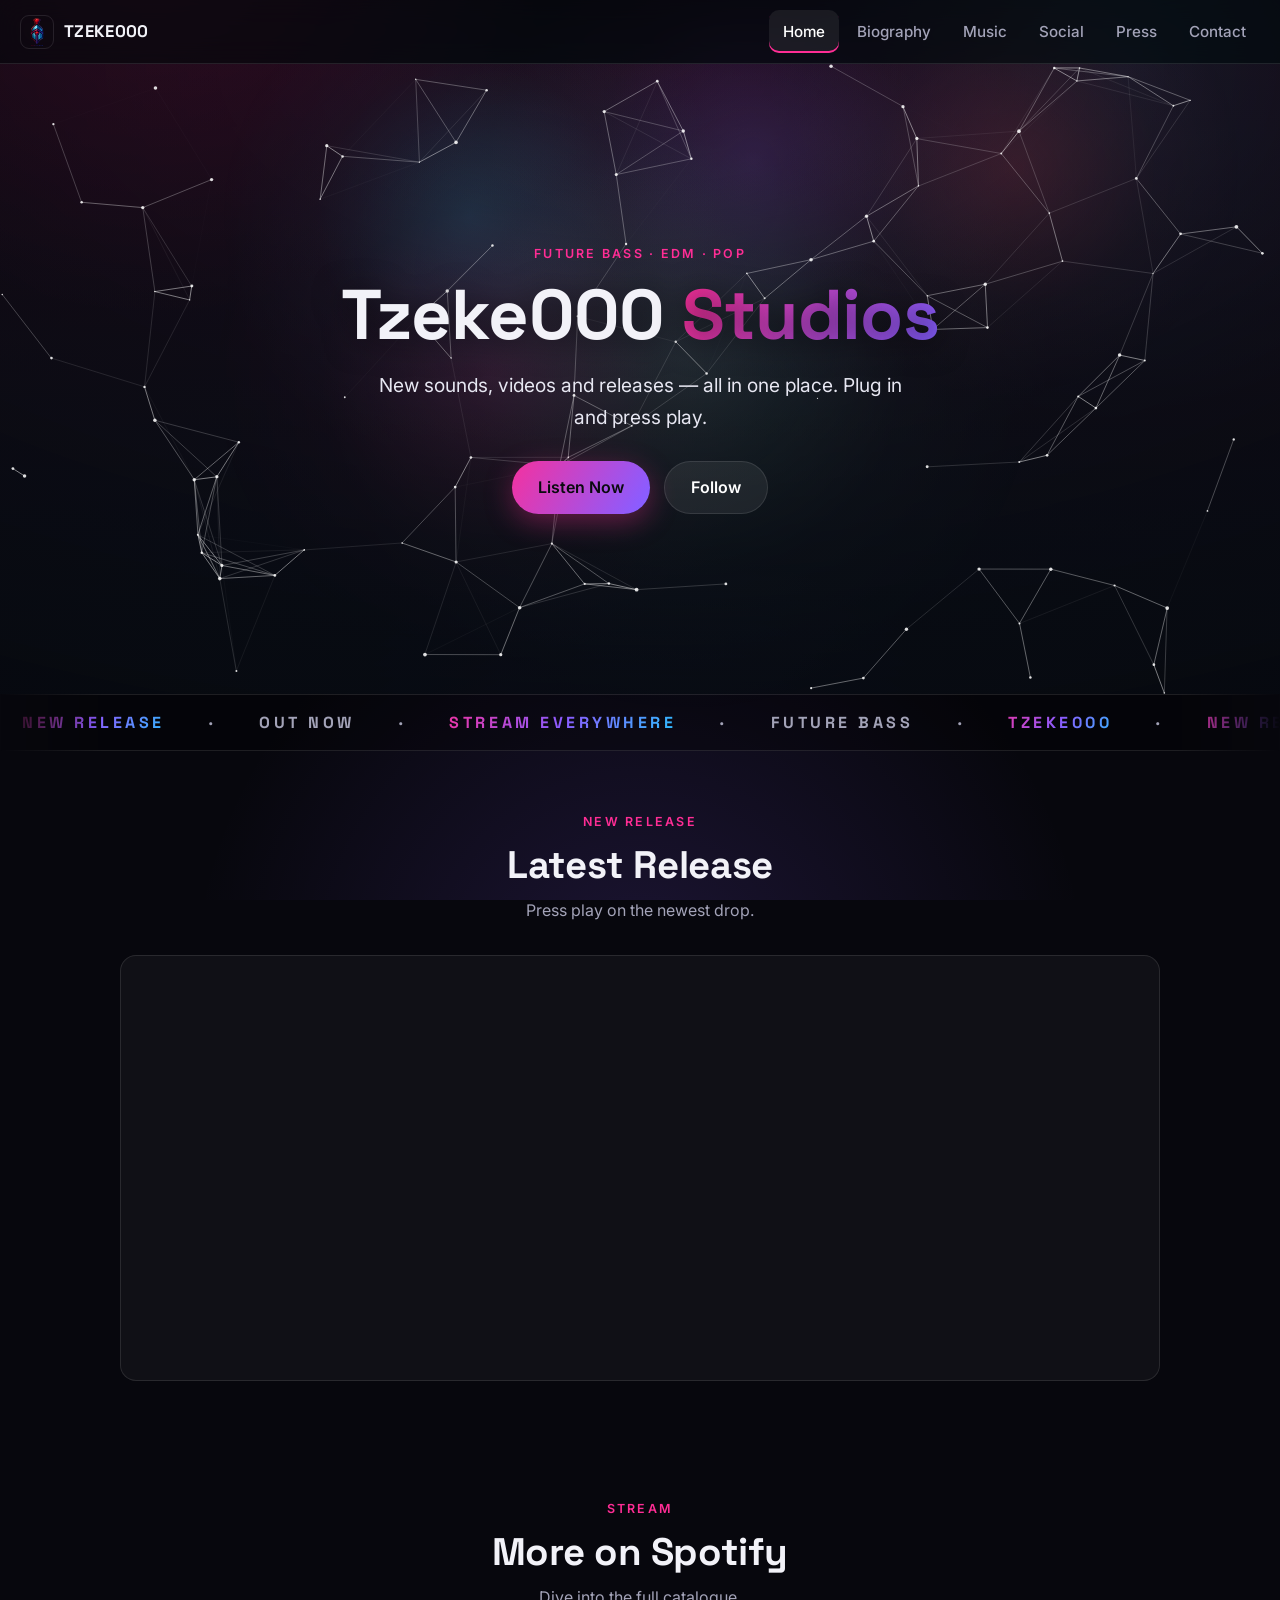
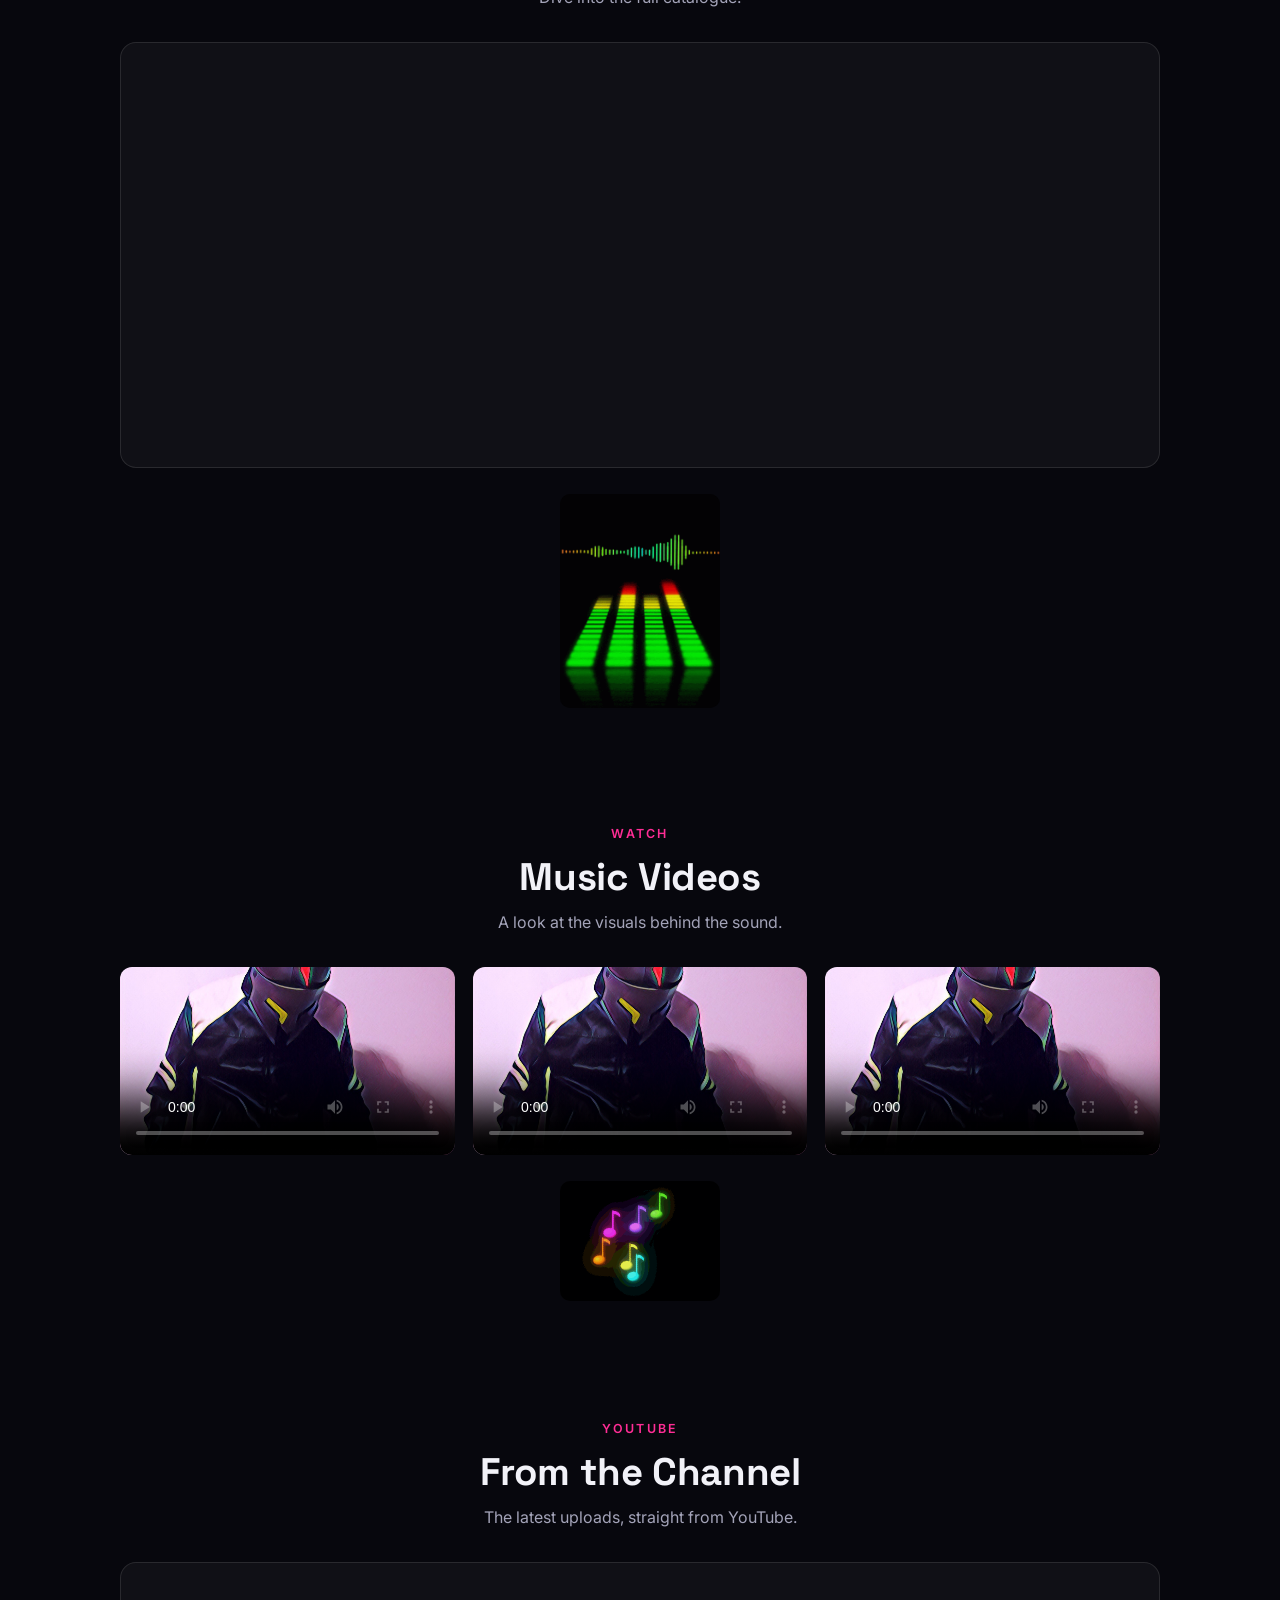
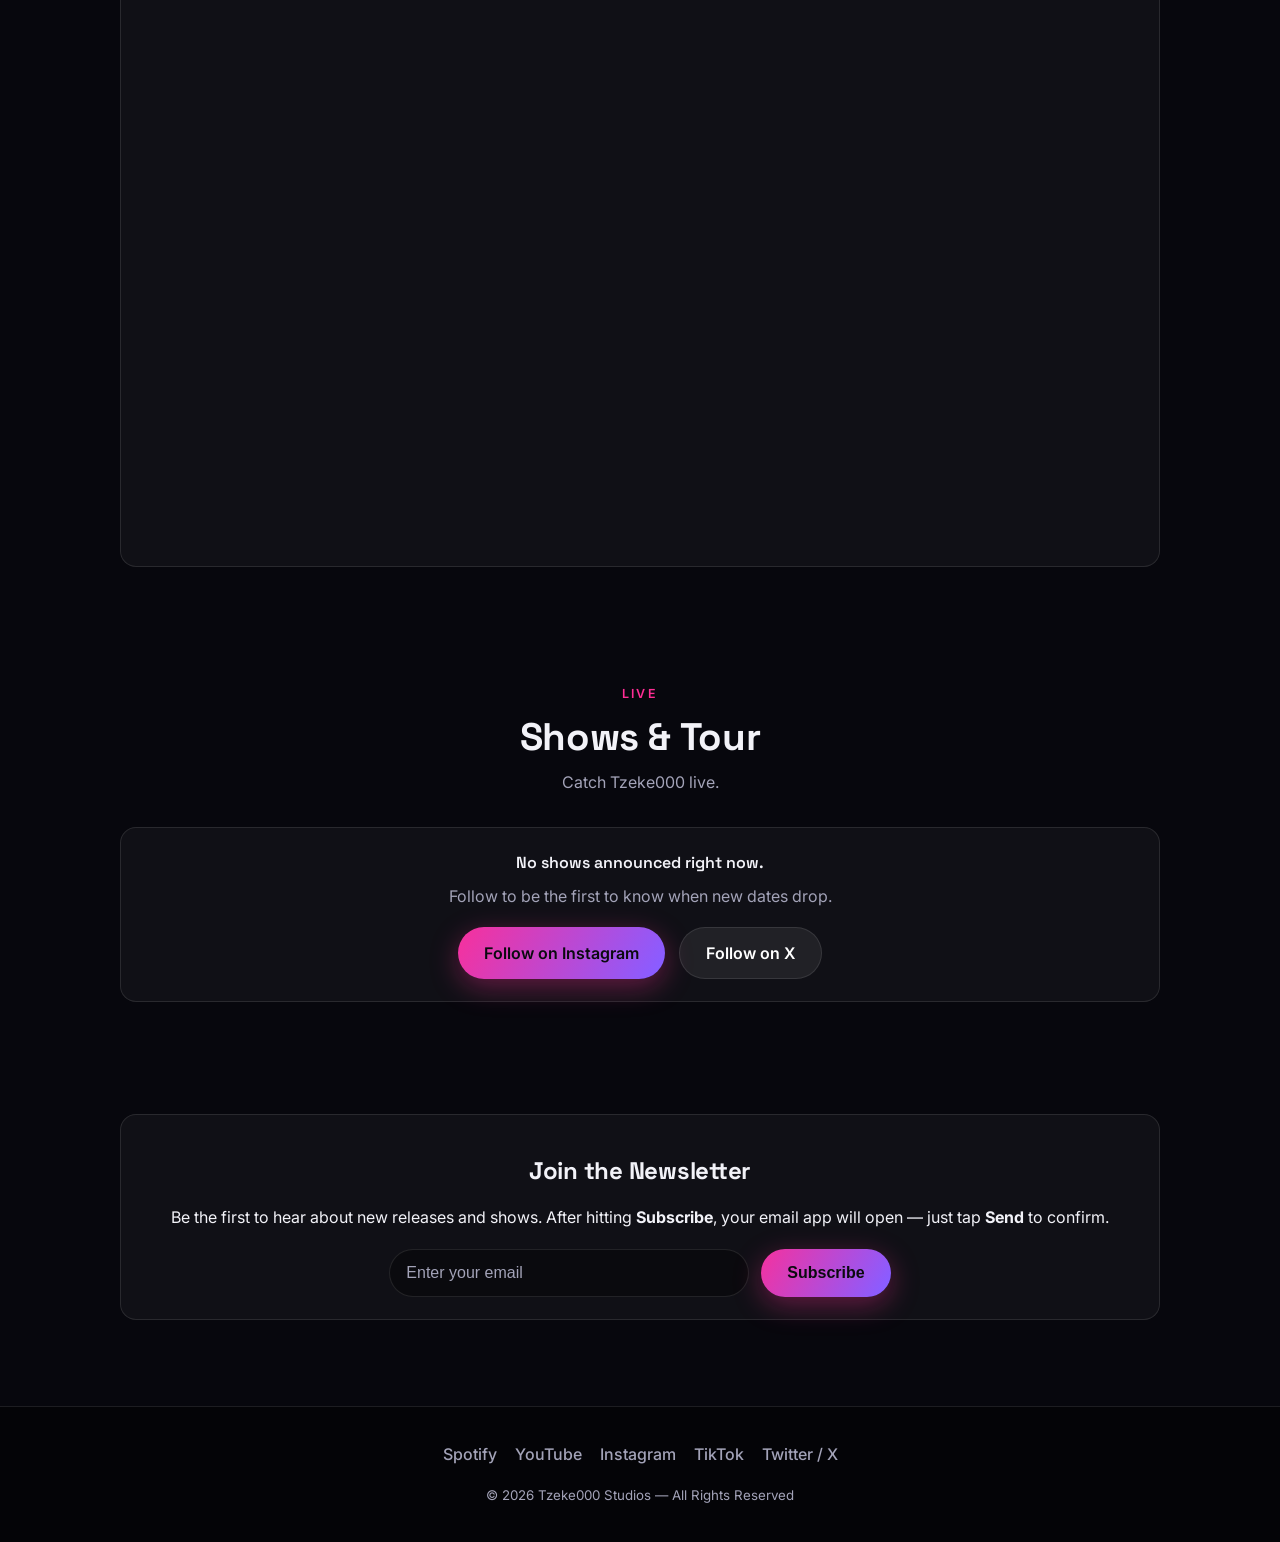
==== commit 0aa1dbf1: "Wire newsletter to real signups via mailto Subscribe now validates the email then opens the visitor'" ====
--- a/index.html
+++ b/index.html
@@ -174,7 +174,7 @@
 <section class="section newsletter reveal">
     <div class="card" style="text-align:center">
         <h2>Join the Newsletter</h2>
-        <p>Be the first to hear about new releases and shows.</p>
+        <p>Be the first to hear about new releases and shows. After hitting <strong>Subscribe</strong>, your email app will open — just tap <strong>Send</strong> to confirm.</p>
         <form id="newsletter-form">
             <input type="email" id="newsletter-email" placeholder="Enter your email" required>
             <button type="submit" class="btn btn-primary">Subscribe</button>
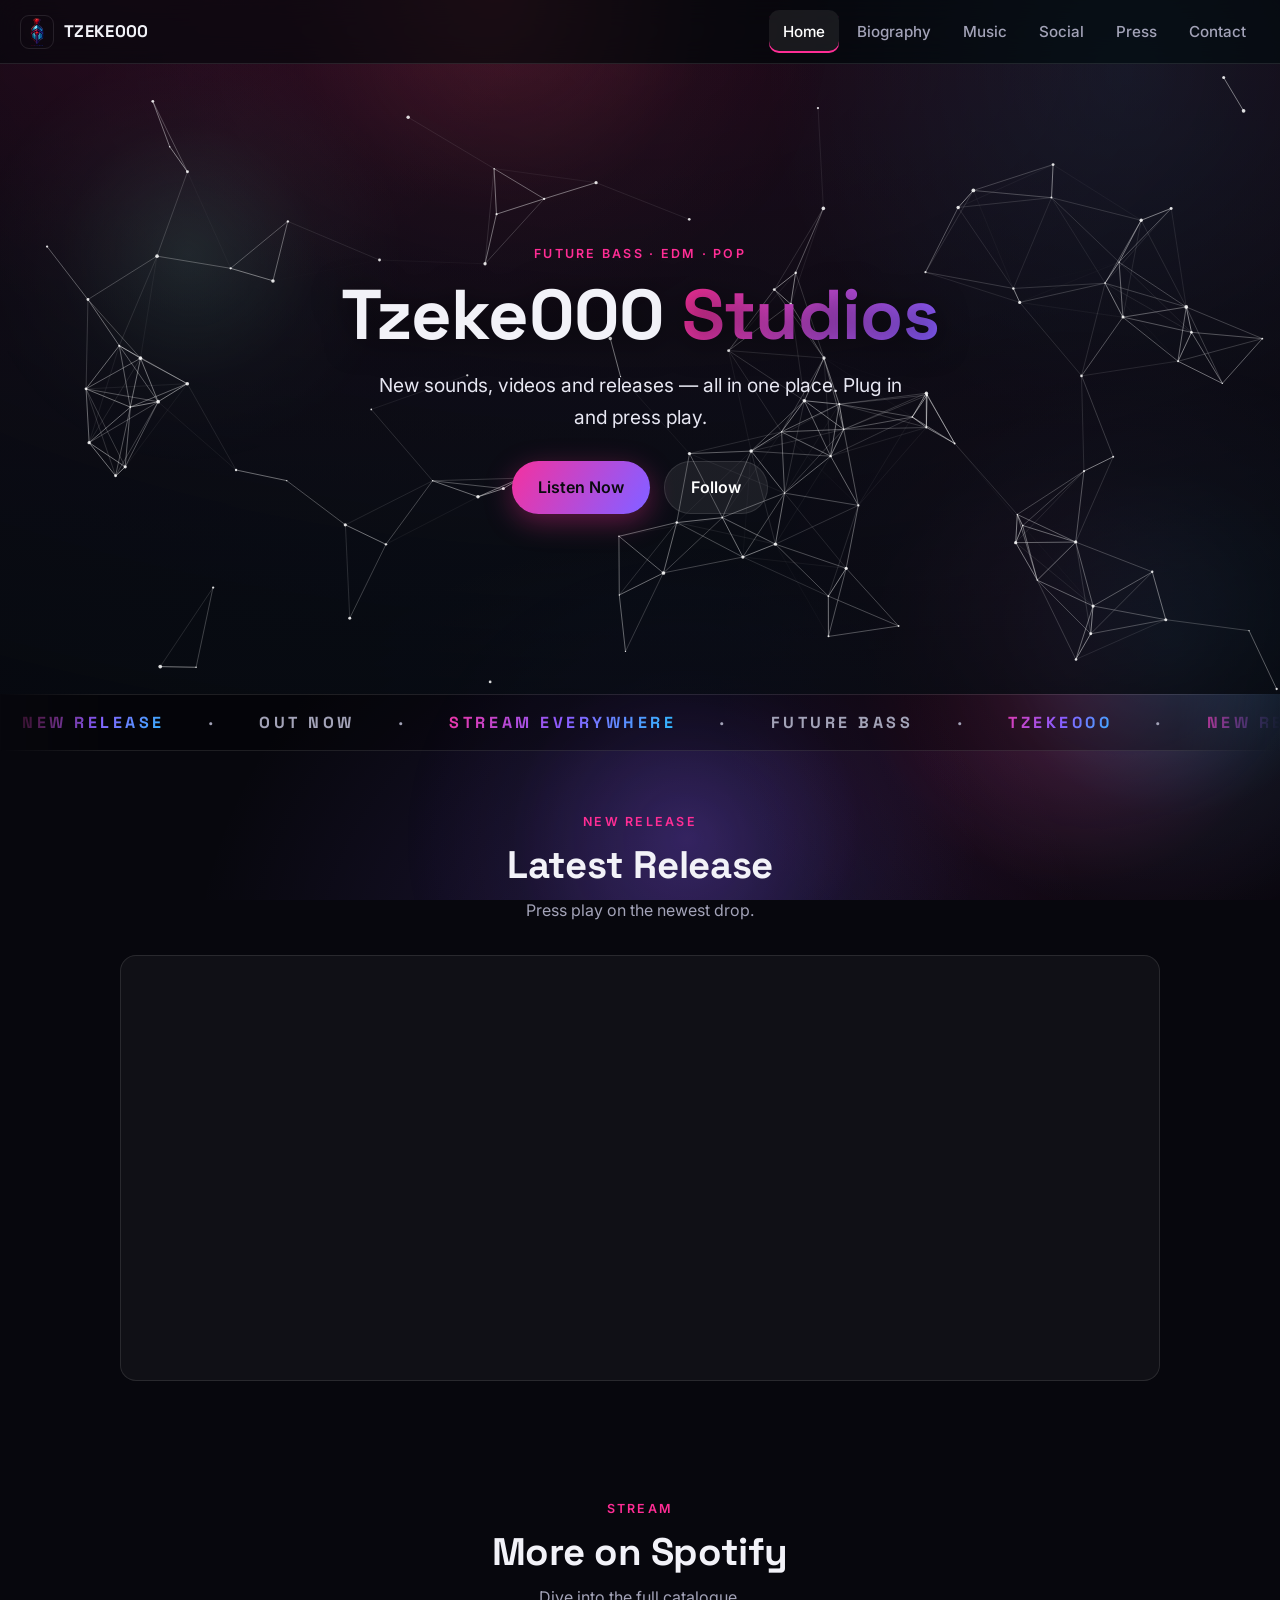
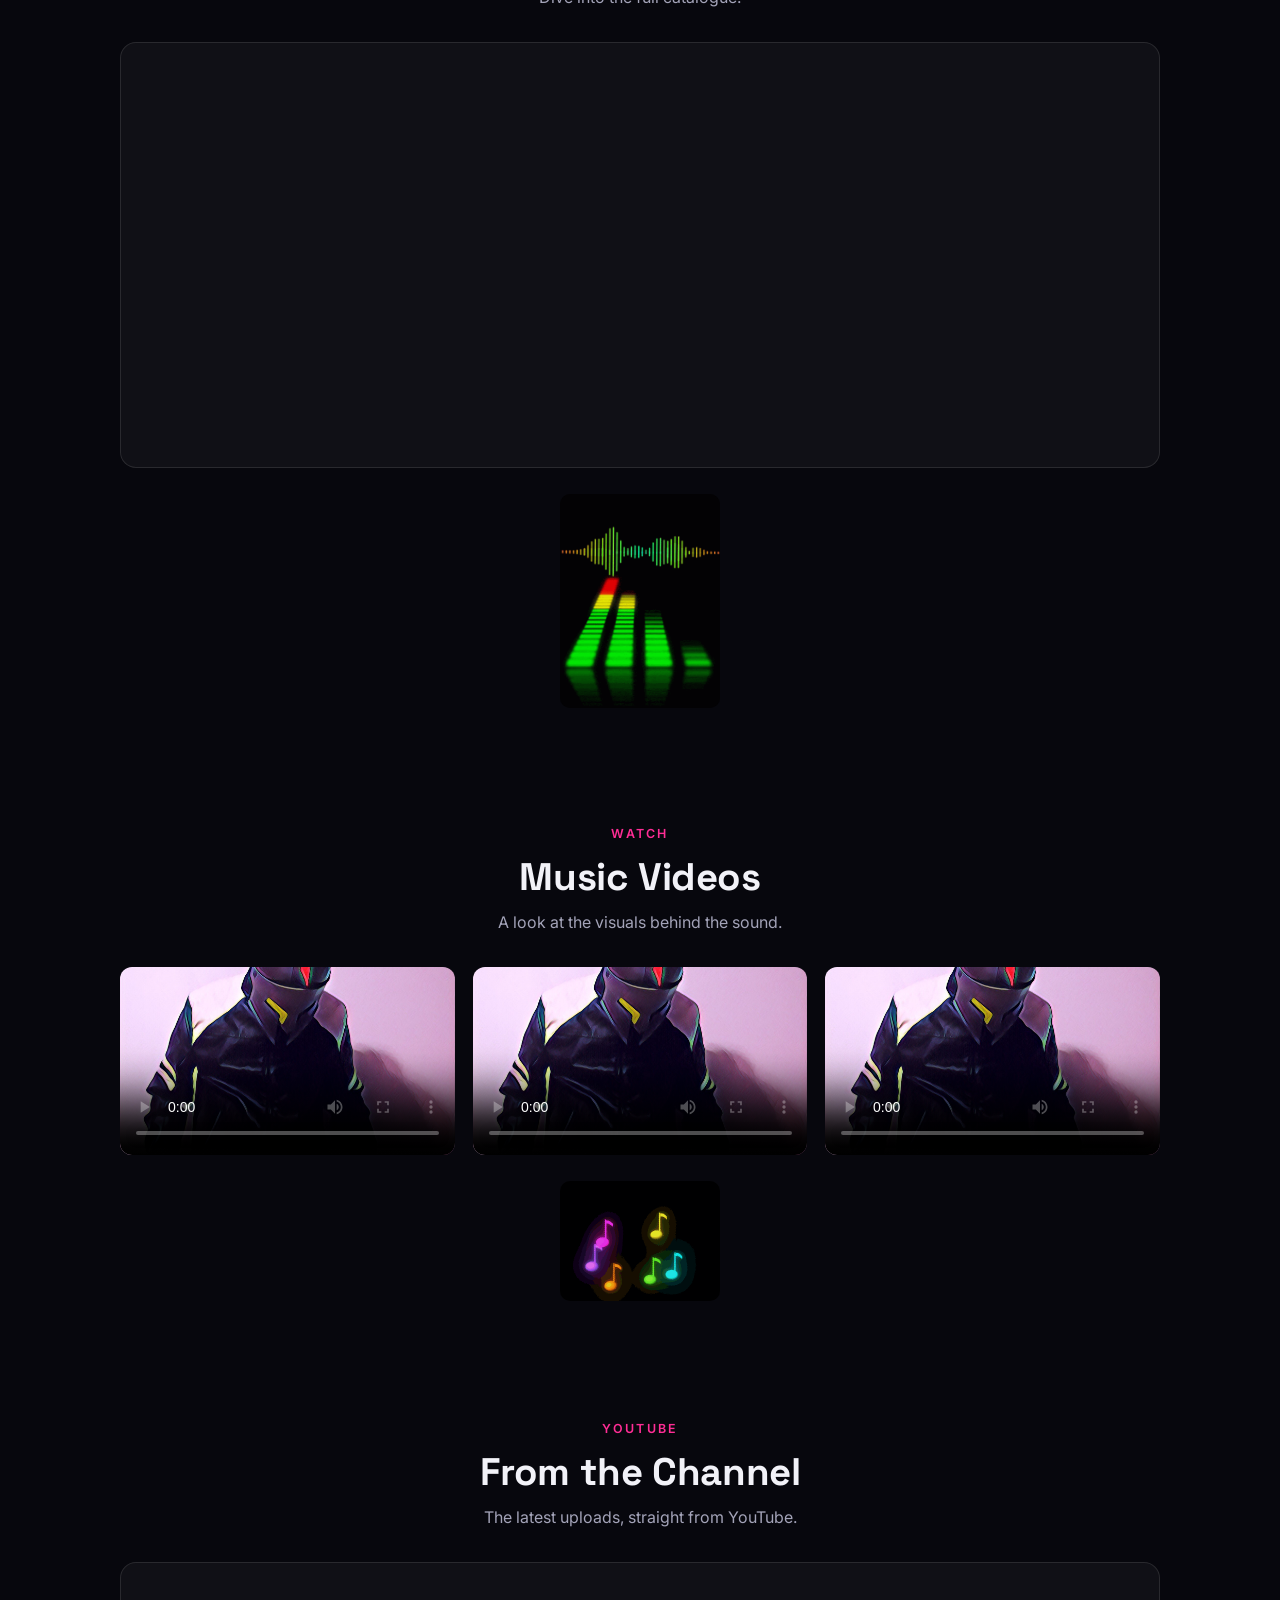
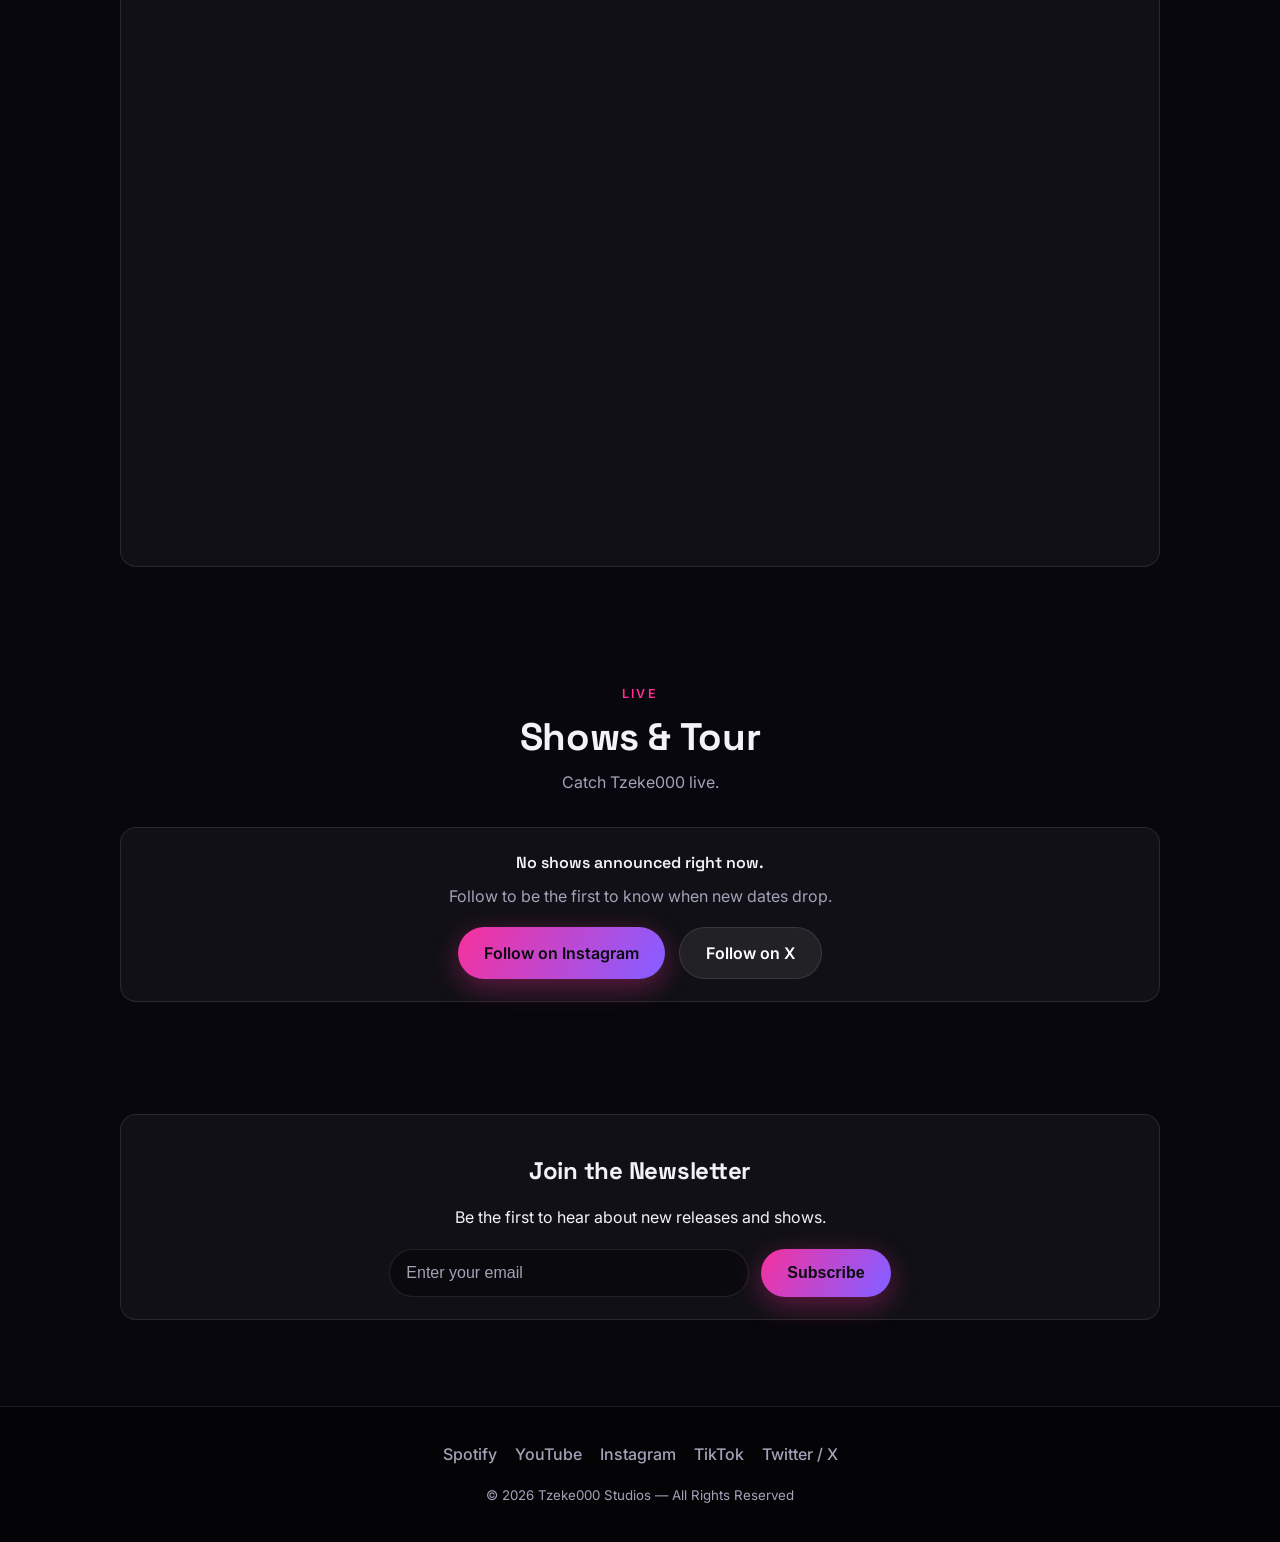
==== commit 30e864d0: "Revert newsletter mailto wiring Restore the original alert-on-submit behavior until the proper Googl" ====
--- a/index.html
+++ b/index.html
@@ -174,7 +174,7 @@
 <section class="section newsletter reveal">
     <div class="card" style="text-align:center">
         <h2>Join the Newsletter</h2>
-        <p>Be the first to hear about new releases and shows. After hitting <strong>Subscribe</strong>, your email app will open — just tap <strong>Send</strong> to confirm.</p>
+        <p>Be the first to hear about new releases and shows.</p>
         <form id="newsletter-form">
             <input type="email" id="newsletter-email" placeholder="Enter your email" required>
             <button type="submit" class="btn btn-primary">Subscribe</button>
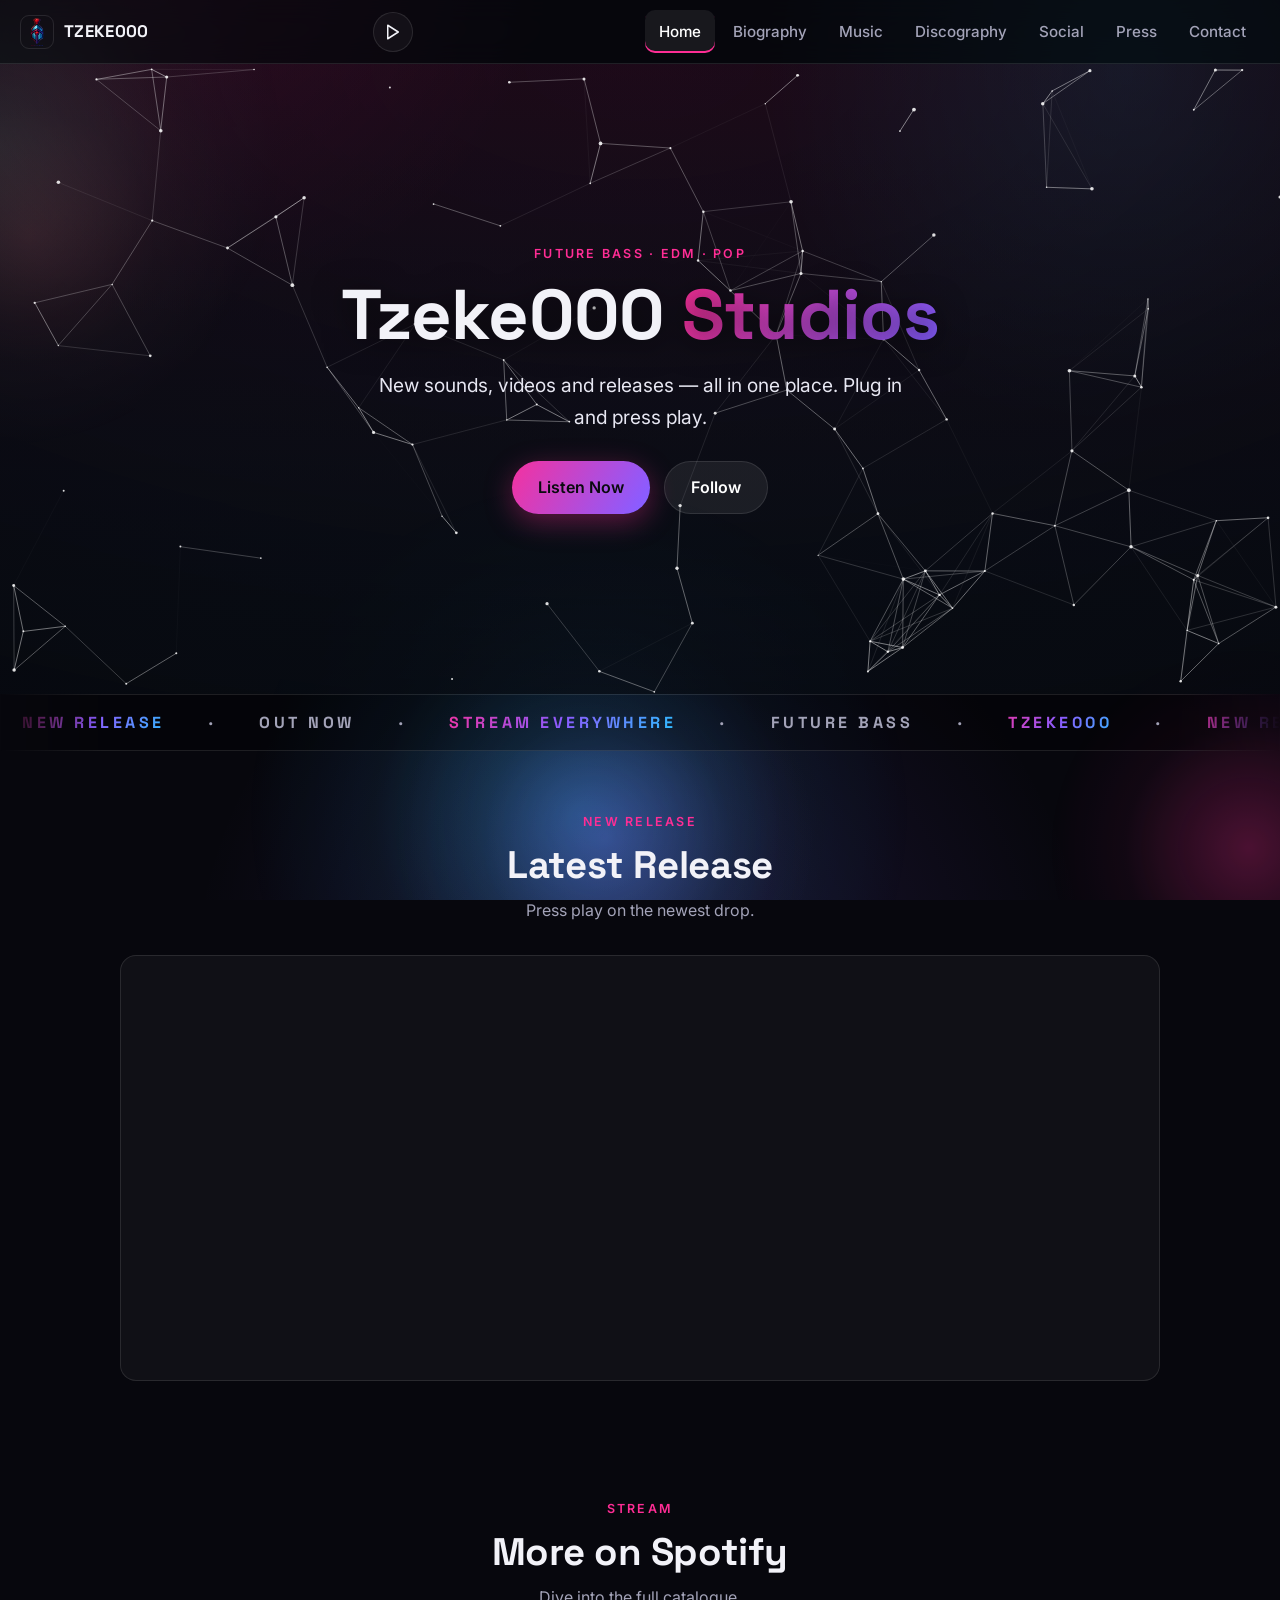
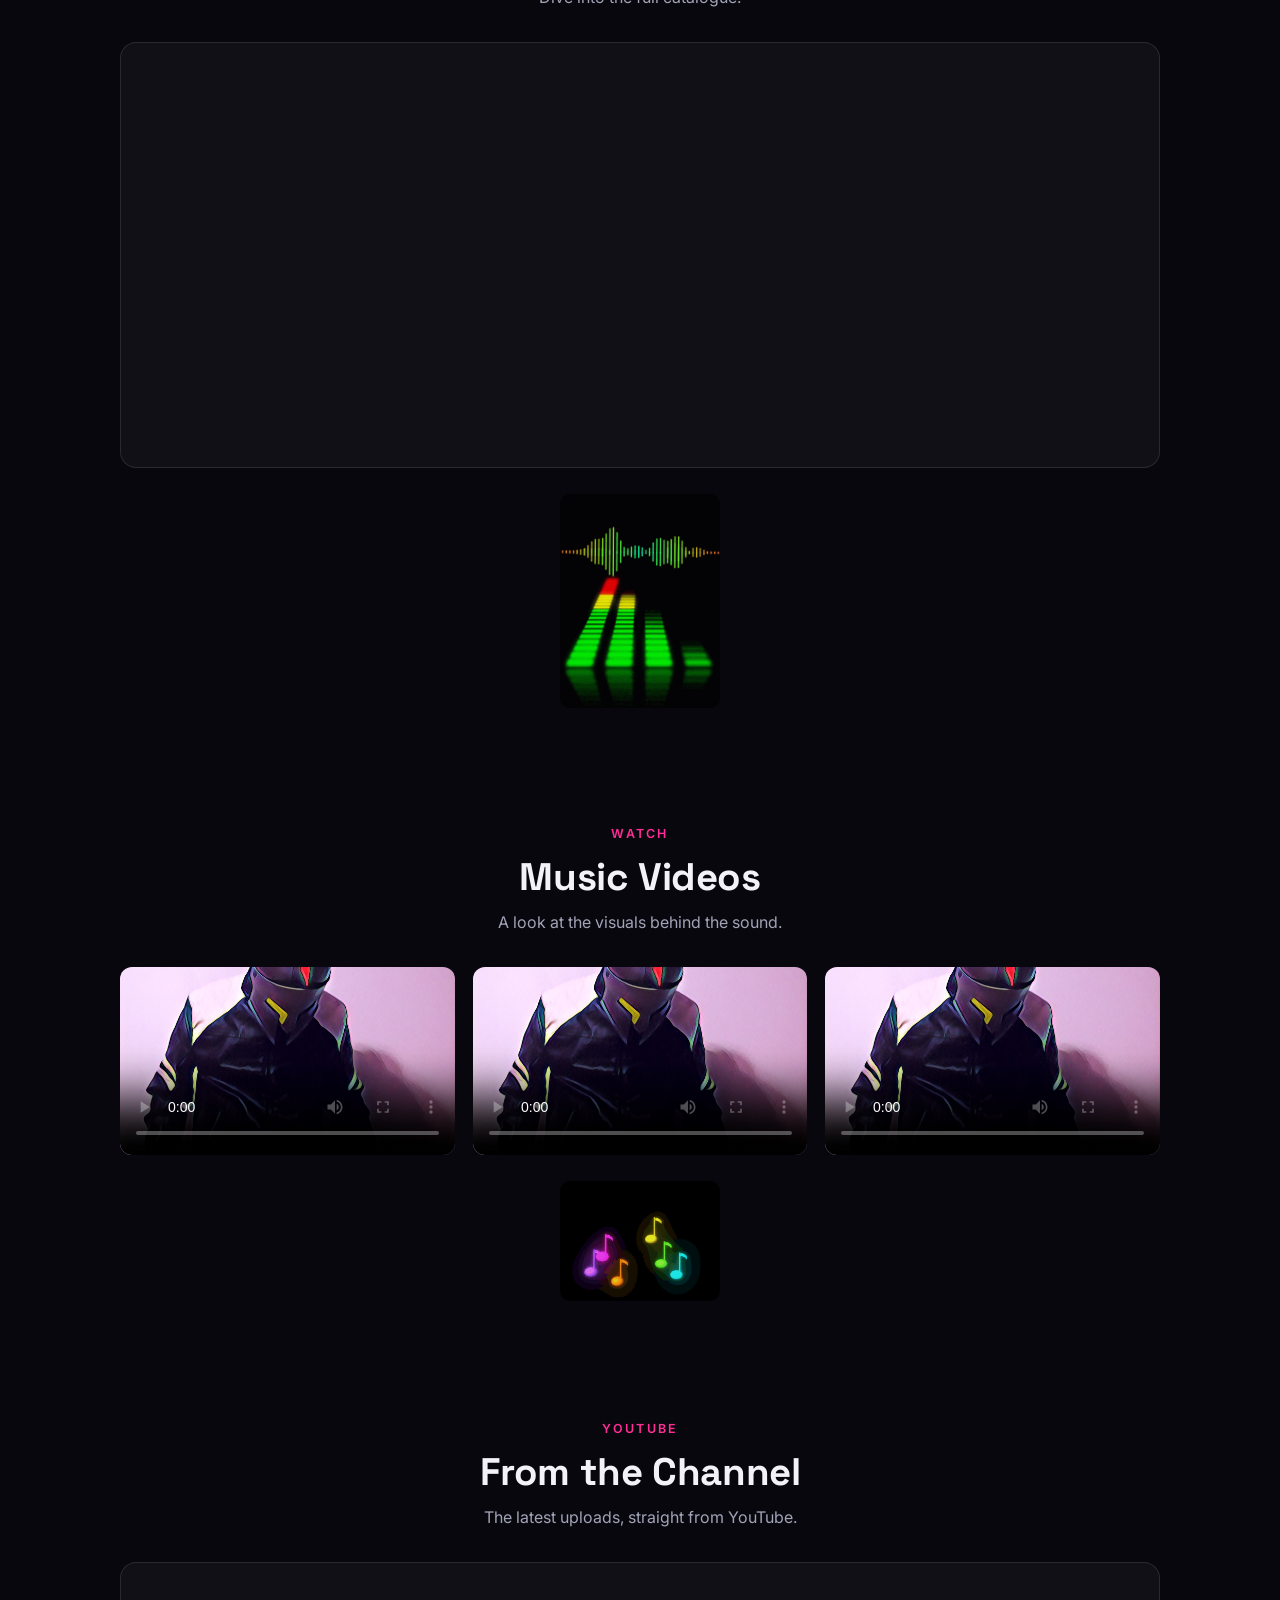
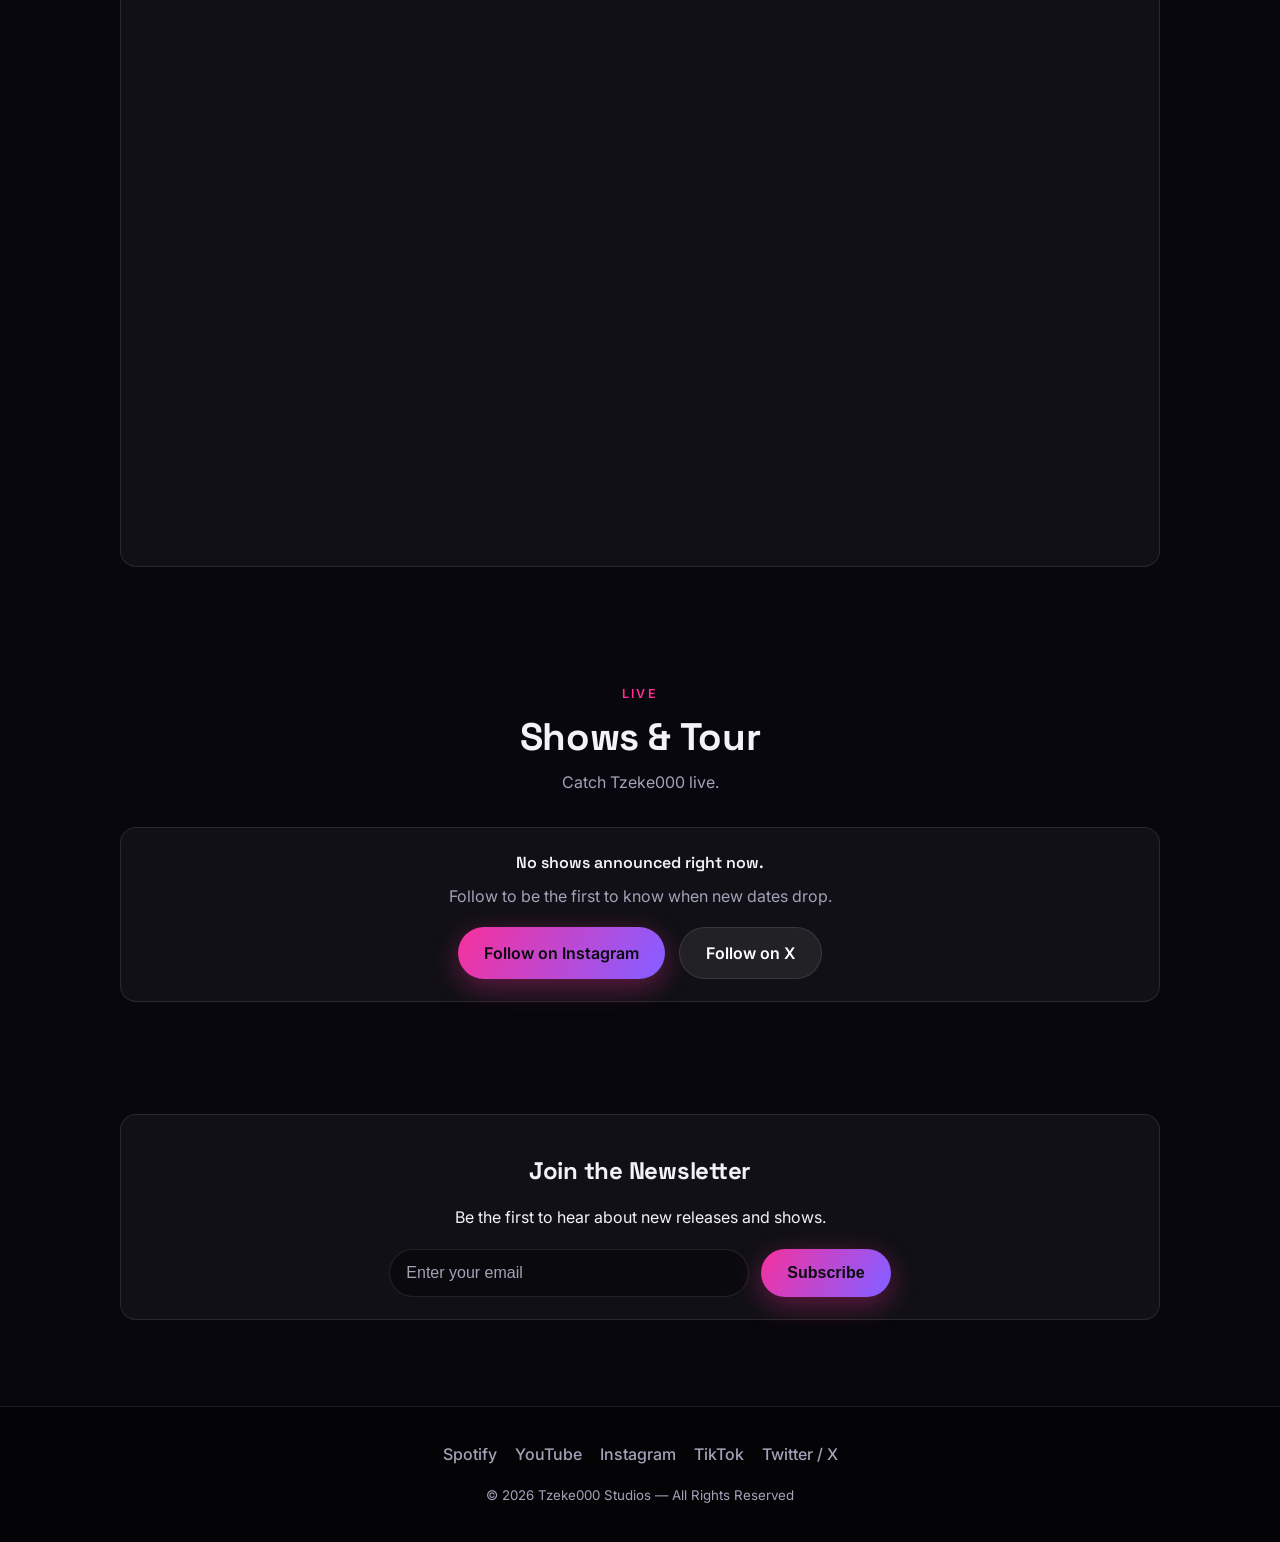
==== commit 8acab464: "Discography + Listen Now + Discord live + audio toggle - New /discography.html: chronological catalo" ====
--- a/index.html
+++ b/index.html
@@ -6,8 +6,10 @@
     <title>Tzeke000 Studios — Home</title>
     <meta name="description" content="Official home of Tzeke000 — Future Bass, EDM and pop. Stream the latest music, watch videos and connect.">
     <meta name="keywords" content="Tzeke000, music, EDM, future bass, videos, artist">
+    <meta name="theme-color" content="#07070d">
     <link rel="icon" type="image/png" href="Tzeke000icon.png">
-    <link rel="apple-touch-icon" href="Tzeke000icon.png">
+    <link rel="apple-touch-icon" href="icons/apple-touch-icon.png">
+    <link rel="manifest" href="manifest.webmanifest">
     <meta property="og:type" content="website">
     <meta property="og:site_name" content="Tzeke000 Studios">
     <meta property="og:title" content="Tzeke000 Studios">
@@ -46,9 +48,13 @@
 
 <header class="site-header">
     <a class="brand" href="index.html">
-        <img src="Tzeke000icon.png" alt="Tzeke000 logo">
+        <img src="Tzeke000icon.png" alt="Tzeke000 logo" width="34" height="34" decoding="async">
         Tzeke000
     </a>
+        <button class="audio-toggle" data-audio-toggle data-audio-src="/audio/site-loop.mp3" type="button" aria-label="Play site music" aria-pressed="false">
+        <svg class="icon-play" viewBox="0 0 24 24" fill="none" stroke="currentColor" stroke-width="2" stroke-linecap="round" stroke-linejoin="round" aria-hidden="true"><polygon points="5 3 19 12 5 21 5 3"></polygon></svg>
+        <svg class="icon-pause" viewBox="0 0 24 24" fill="none" stroke="currentColor" stroke-width="2" stroke-linecap="round" stroke-linejoin="round" aria-hidden="true"><rect x="6" y="4" width="4" height="16"></rect><rect x="14" y="4" width="4" height="16"></rect></svg>
+    </button>
     <button class="nav-toggle" aria-label="Toggle menu" aria-expanded="false" aria-controls="nav-links">
         <span></span><span></span><span></span>
     </button>
@@ -56,6 +62,7 @@
         <li><a href="index.html">Home</a></li>
         <li><a href="bio.html">Biography</a></li>
         <li><a href="music.html">Music</a></li>
+        <li><a href="discography.html">Discography</a></li>
         <li><a href="social.html">Social</a></li>
         <li><a href="epk.html">Press</a></li>
         <li><a href="contact.html">Contact</a></li>
@@ -69,7 +76,7 @@
     <h1>Tzeke000 <span class="gradient-text">Studios</span></h1>
     <p>New sounds, videos and releases — all in one place. Plug in and press play.</p>
     <div class="btn-row">
-        <a class="btn btn-primary" href="music.html">Listen Now</a>
+        <a class="btn btn-primary" href="listen.html">Listen Now</a>
         <a class="btn" href="social.html">Follow</a>
     </div>
 </section>
--- a/styles.css
+++ b/styles.css
@@ -547,3 +547,25 @@
   * { animation: none !important; transition: none !important; }
   .reveal { opacity: 1; transform: none; }
 }
+
+/* ---------- Audio toggle (ambient site bed) ---------- */
+.audio-toggle {
+  width: 40px; height: 40px;
+  display: inline-flex; align-items: center; justify-content: center;
+  padding: 0; margin-right: 8px;
+  border: 1px solid var(--border); border-radius: 999px;
+  background: var(--surface);
+  color: var(--text); cursor: pointer;
+  transition: transform .2s ease, border-color .2s ease, background .2s ease;
+}
+.audio-toggle:hover { transform: translateY(-2px); border-color: var(--magenta); background: var(--surface-2); }
+.audio-toggle svg { width: 18px; height: 18px; }
+.audio-toggle .icon-pause { display: none; }
+.audio-toggle[data-on="1"] .icon-play { display: none; }
+.audio-toggle[data-on="1"] .icon-pause { display: inline-block; }
+.audio-toggle[data-on="1"] { border-color: var(--magenta); box-shadow: 0 0 0 1px rgba(255,45,149,.35); }
+
+/* ---------- Discord live count widget ---------- */
+.discord-widget { display: block; font-family: "Space Grotesk", sans-serif; }
+.discord-widget strong { font-weight: 600; letter-spacing: .02em; }
+
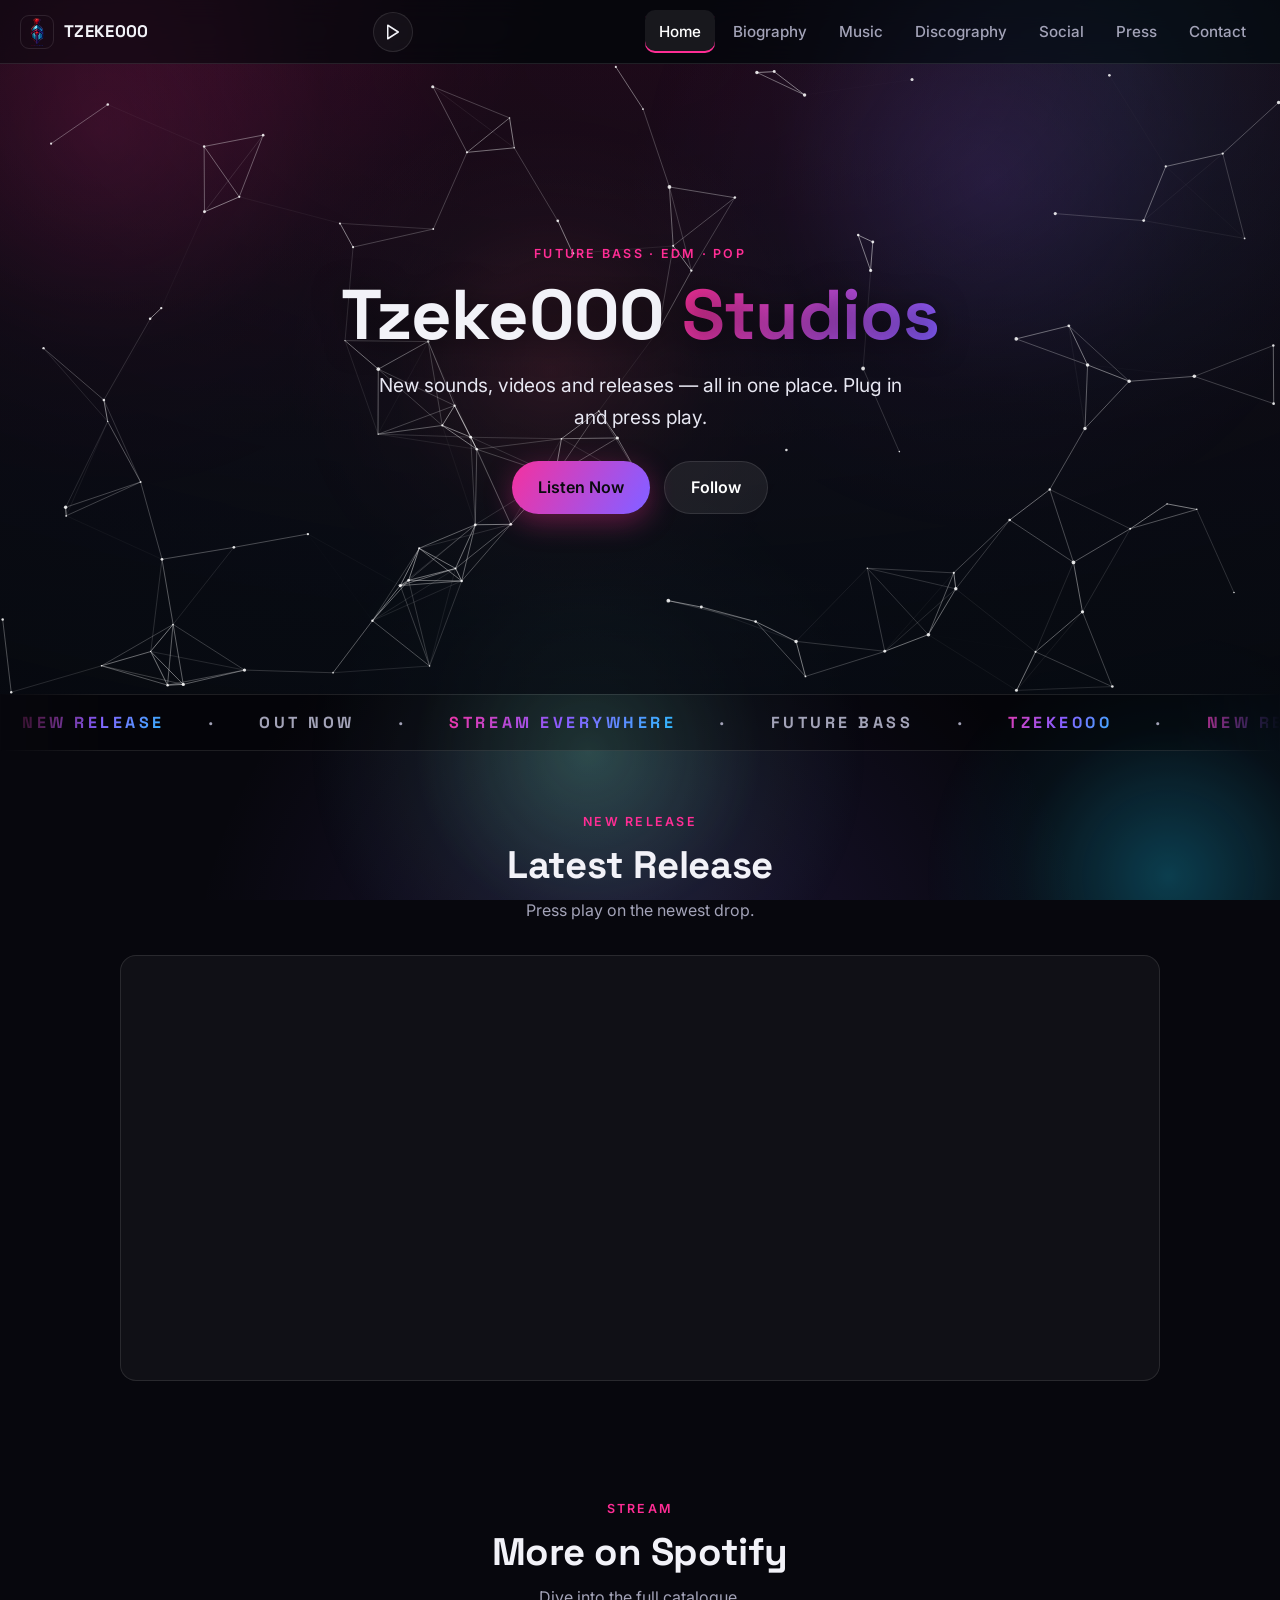
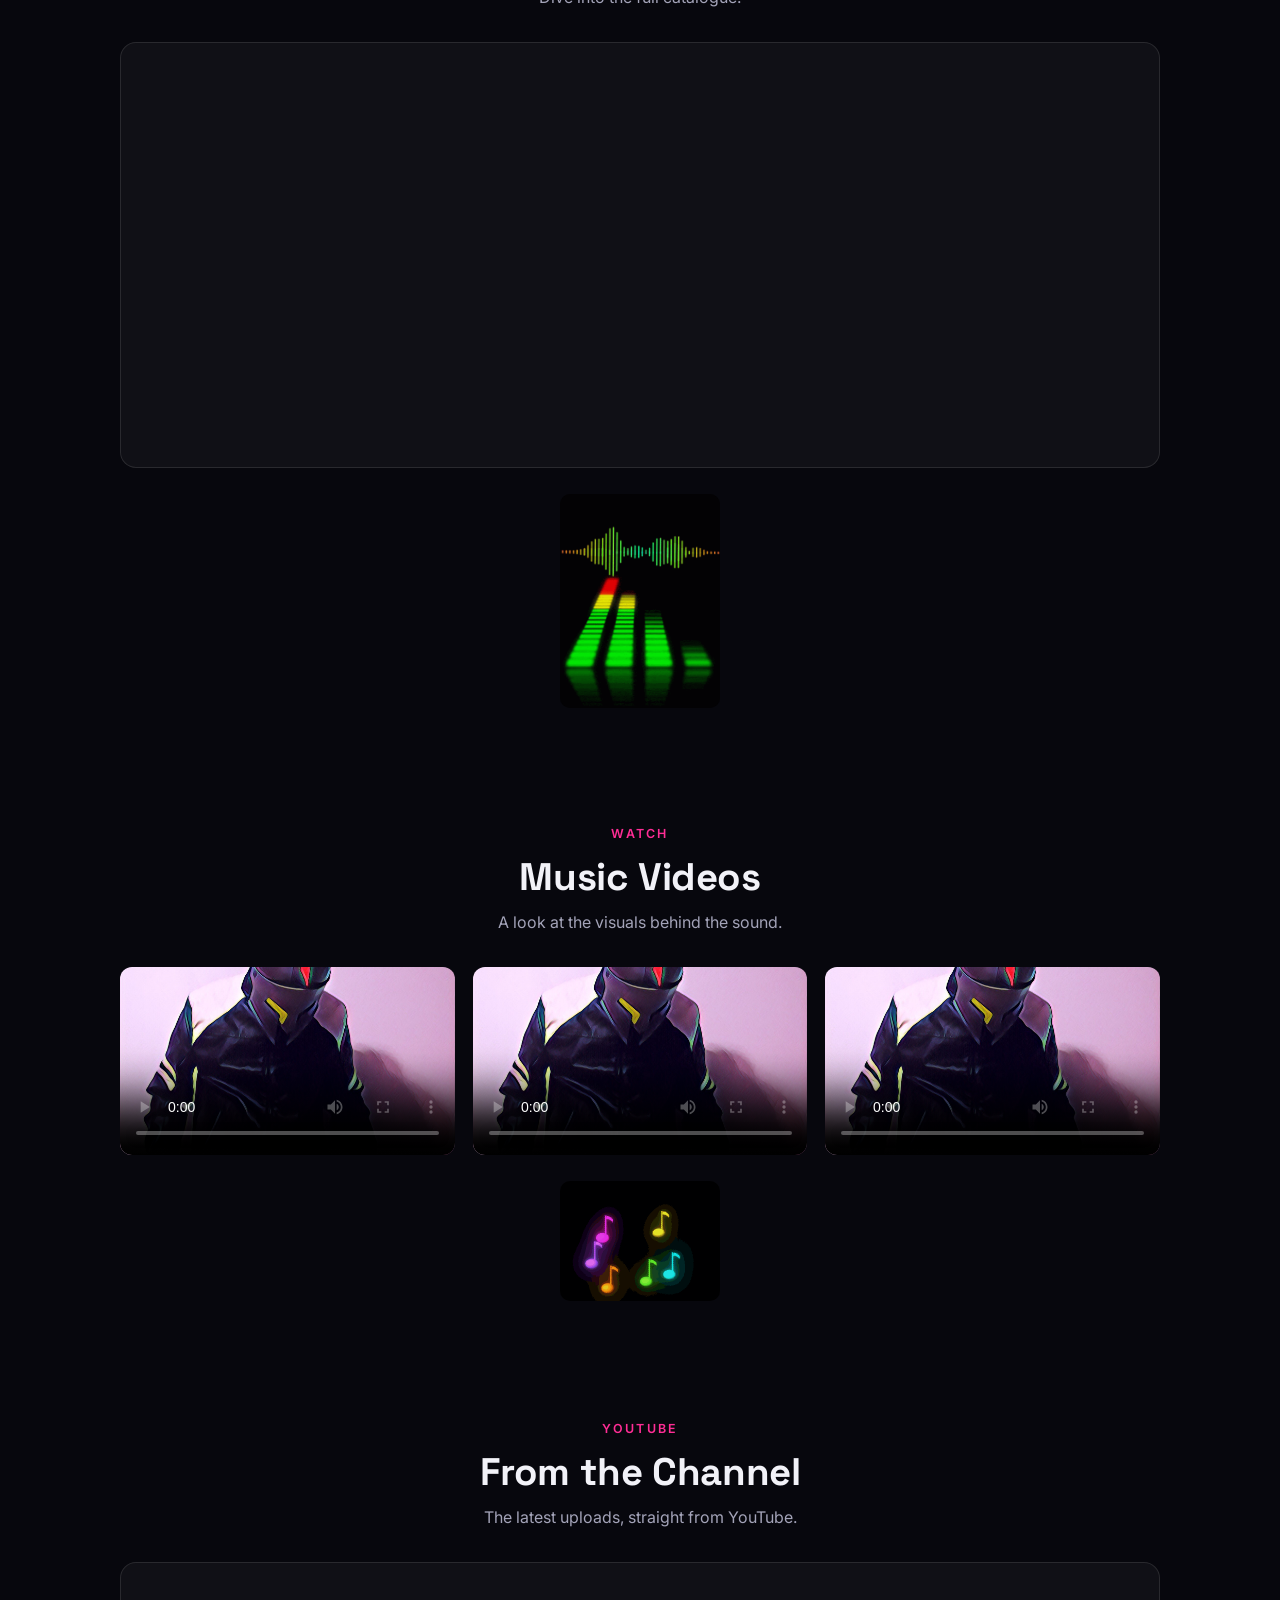
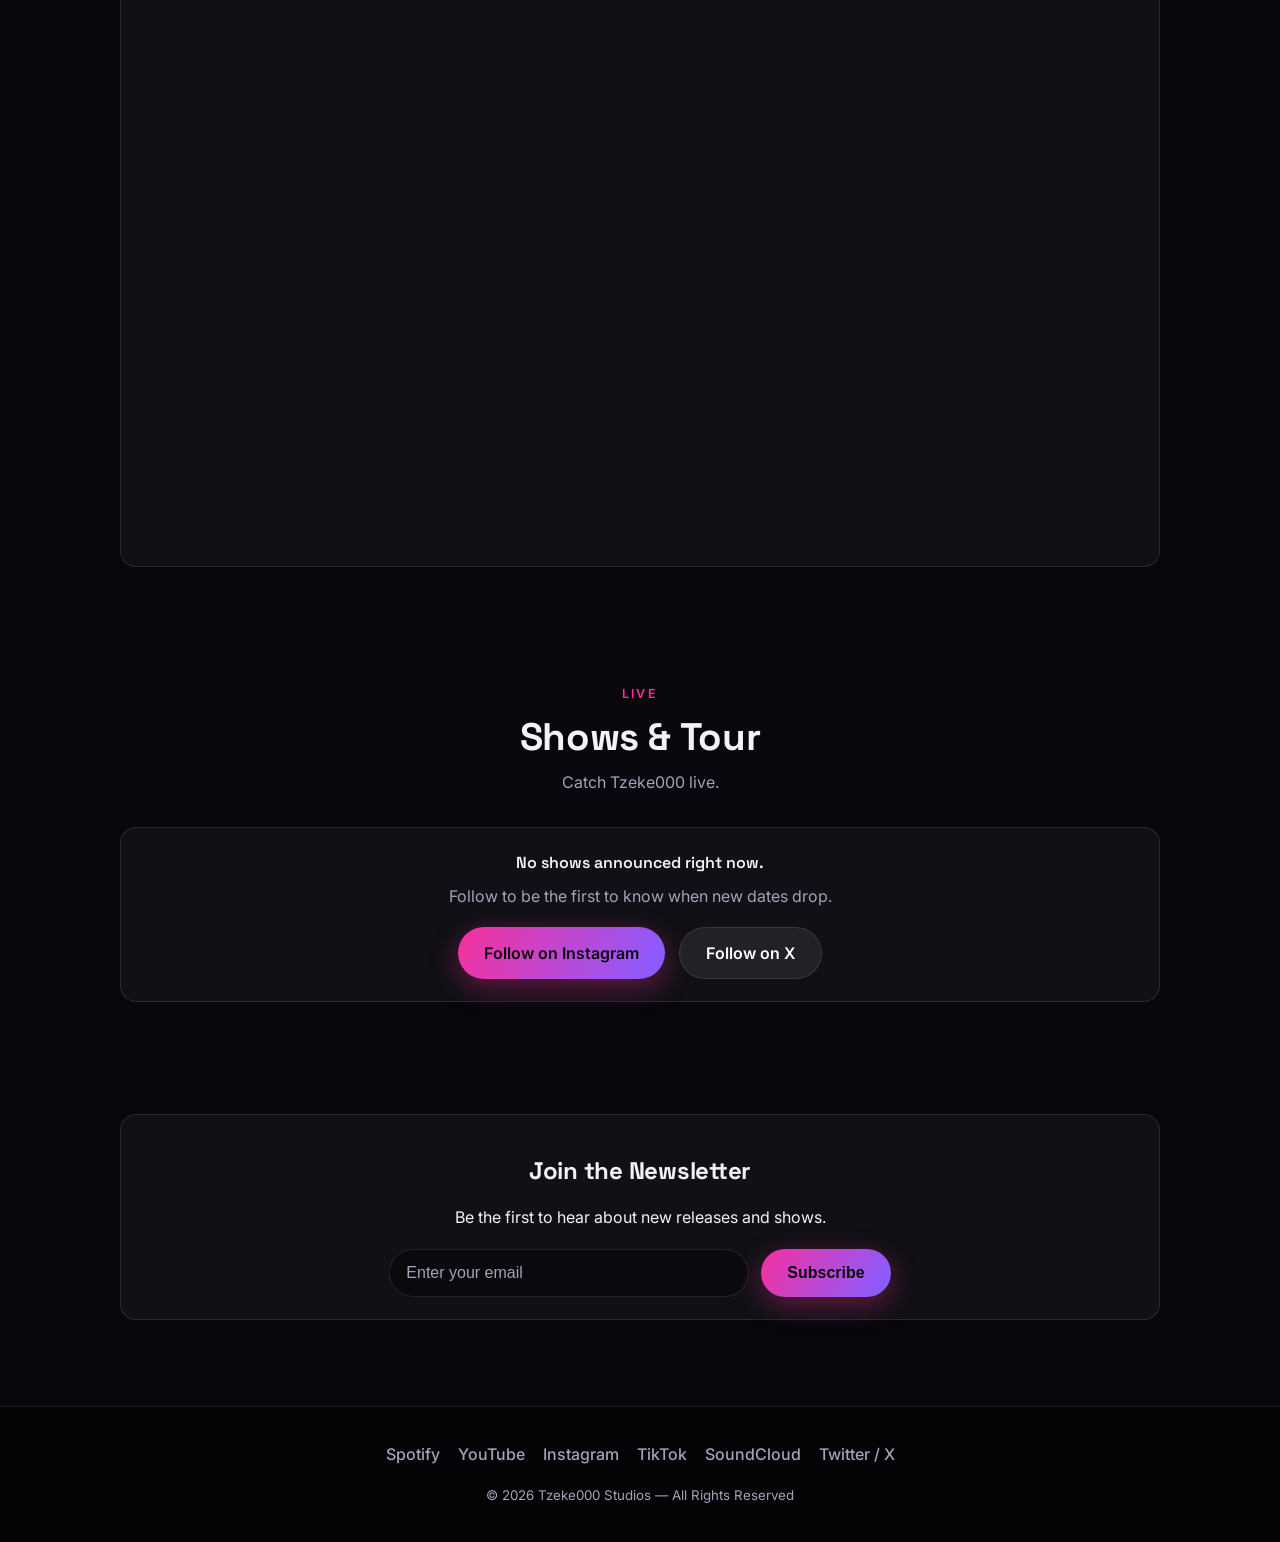
==== commit e1daea68: "Wire SoundCloud (on.soundcloud.com/QuRZXoaB4cUPxlv3PZ) site-wide - Add SoundCloud link to the footer" ====
--- a/index.html
+++ b/index.html
@@ -37,7 +37,8 @@
         "https://youtube.com/@tzeke000",
         "https://www.instagram.com/tzeke000/",
         "https://www.tiktok.com/@tzeke000",
-        "https://twitter.com/tzeke0001"
+        "https://twitter.com/tzeke0001",
+        "https://on.soundcloud.com/QuRZXoaB4cUPxlv3PZ"
       ]
     }
     </script>
@@ -195,6 +196,7 @@
         <a href="https://youtube.com/@tzeke000" target="_blank" rel="noopener">YouTube</a>
         <a href="https://www.instagram.com/tzeke000/" target="_blank" rel="noopener">Instagram</a>
         <a href="https://www.tiktok.com/@tzeke000" target="_blank" rel="noopener">TikTok</a>
+        <a href="https://on.soundcloud.com/QuRZXoaB4cUPxlv3PZ" target="_blank" rel="noopener">SoundCloud</a>
         <a href="https://twitter.com/tzeke0001" target="_blank" rel="noopener">Twitter / X</a>
     </div>
     <small>&copy; <span data-year>2026</span> Tzeke000 Studios — All Rights Reserved</small>
